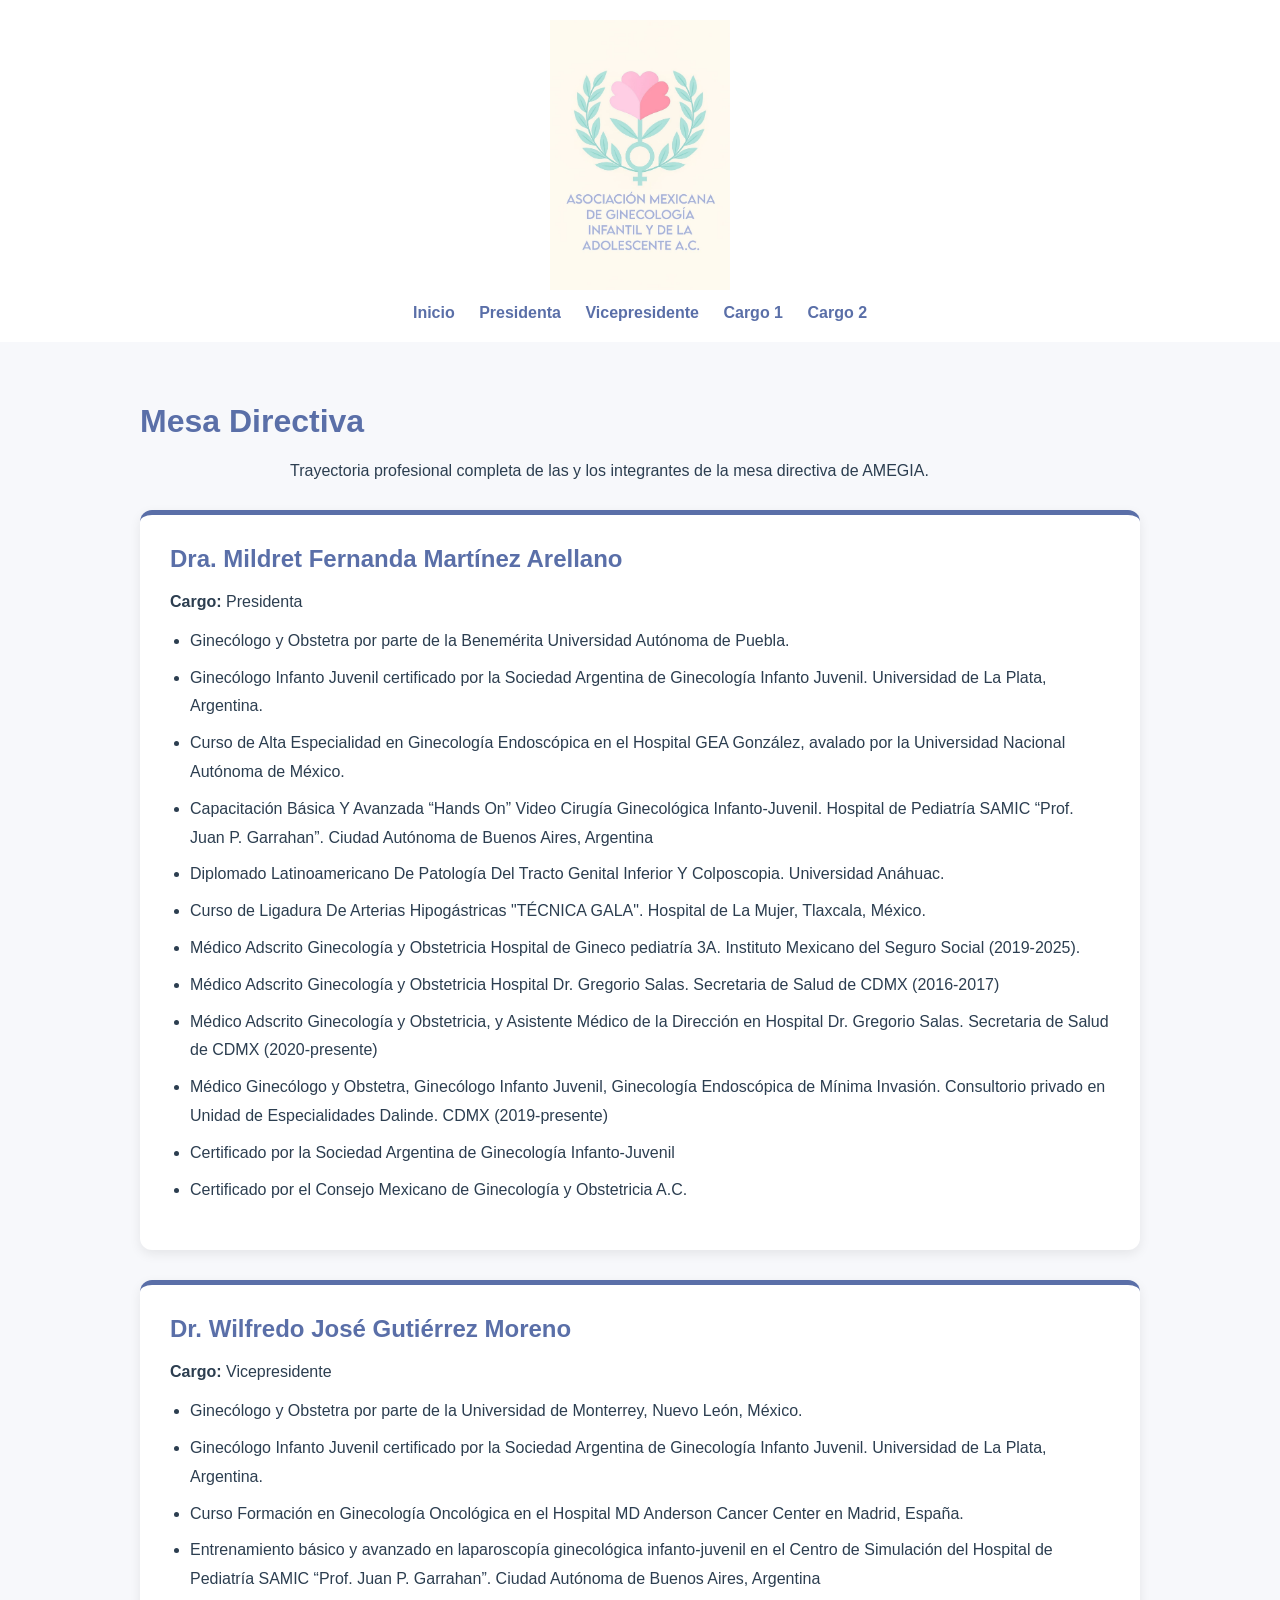
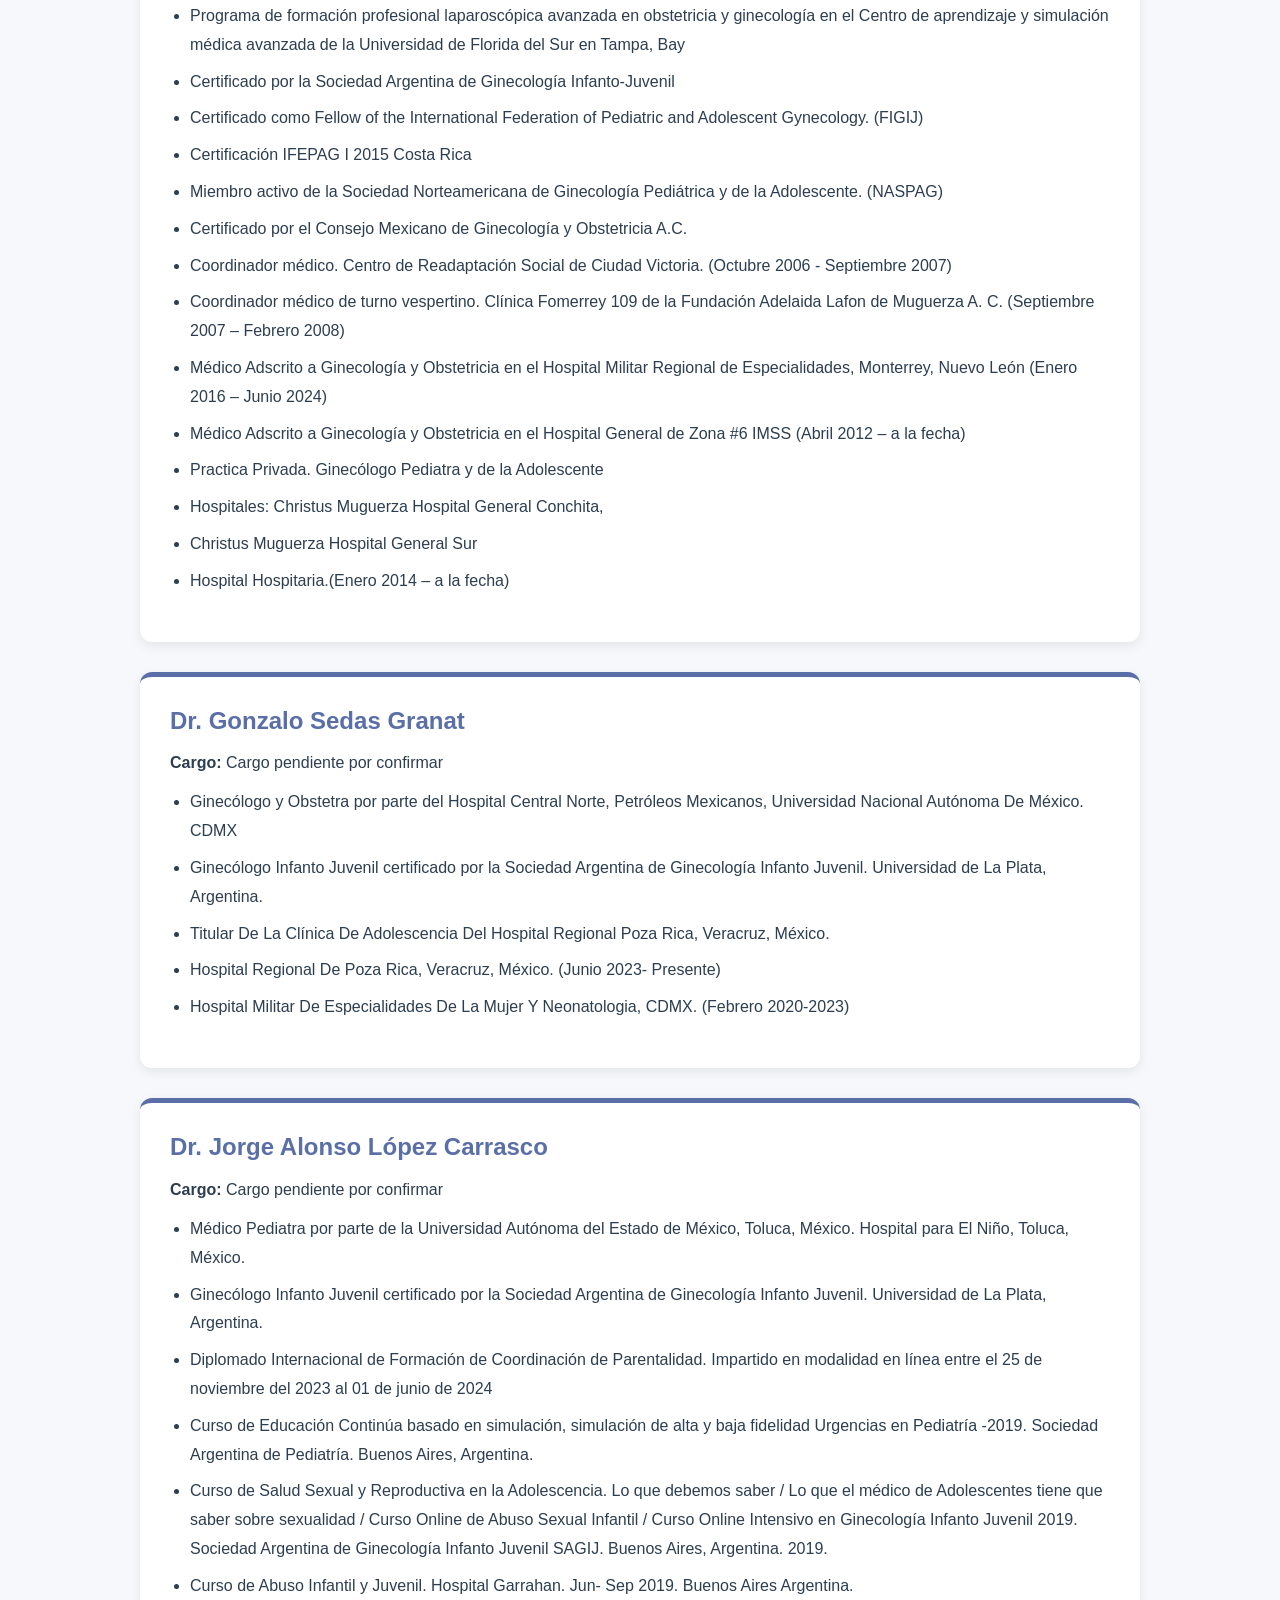
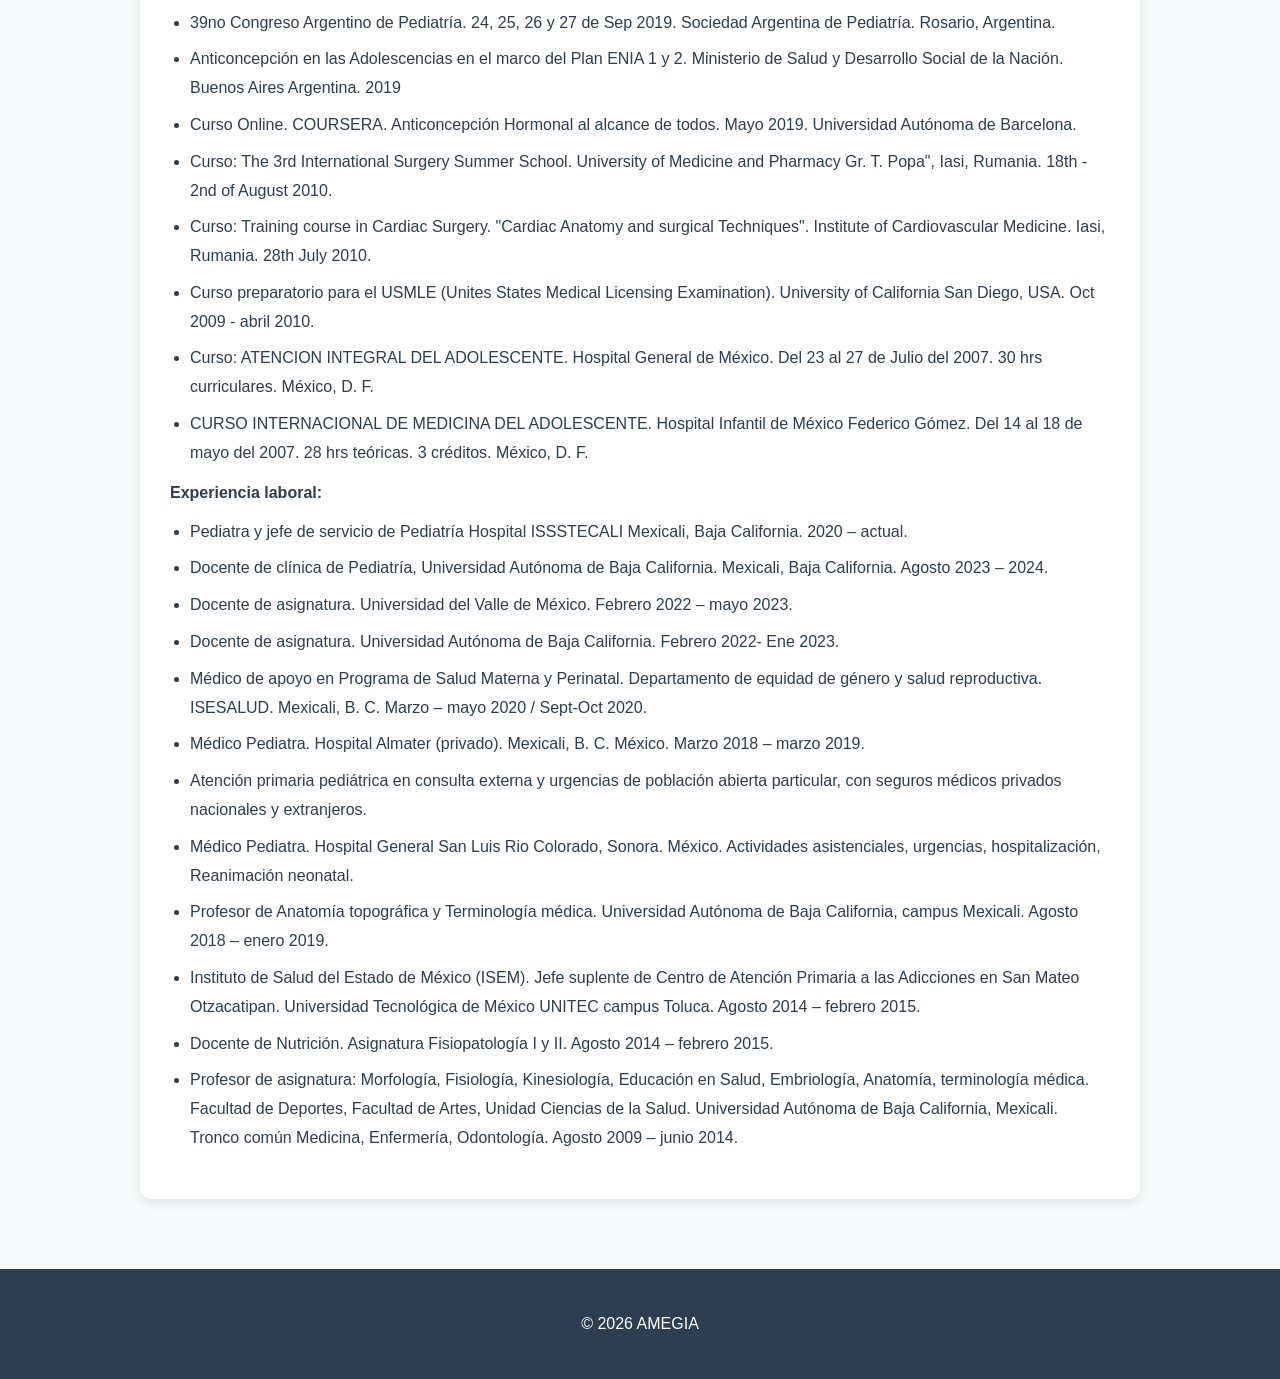
==== mesa-directiva.html @ d3393d9d "CV y mesa directiva, baner carrusel" ====
﻿<!DOCTYPE html>
<html lang="es">
<head>
    <meta charset="UTF-8">
    <meta name="viewport" content="width=device-width, initial-scale=1.0">
    <title>Mesa Directiva | AMEGIA</title>
    <meta name="description" content="Trayectoria completa de la mesa directiva de AMEGIA">
    <link rel="stylesheet" href="css/style.css">
</head>
<body>

<header class="header">
    <img src="img/logo.png" alt="Logo AMEGIA" class="logo">

    <nav>
        <a href="index.html">Inicio</a>
        <a href="#presidenta">Presidenta</a>
        <a href="#vicepresidente">Vicepresidente</a>
        <a href="#cargo1">Cargo 1</a>
        <a href="#cargo2">Cargo 2</a>
    </nav>
</header>

<main class="trayectoria-completa">

    <h1>Mesa Directiva</h1>
    <p class="mesa-intro">
        Trayectoria profesional completa de las y los integrantes de la mesa directiva de AMEGIA.
    </p>

    <section id="presidenta" class="perfil-completo">
        <h2>Dra. Mildret Fernanda Martínez Arellano</h2>
        <p><strong>Cargo:</strong> Presidenta</p>
        <ul class="trayectoria-lista">
            <li>Ginecólogo y Obstetra por parte de la Benemérita Universidad Autónoma de Puebla.</li>
            <li>Ginecólogo Infanto Juvenil certificado por la Sociedad Argentina de Ginecología Infanto Juvenil. Universidad de La Plata, Argentina.</li>
            <li>Curso de Alta Especialidad en Ginecología Endoscópica en el Hospital GEA González, avalado por la Universidad Nacional Autónoma de México.</li>
            <li>Capacitación Básica Y Avanzada “Hands On” Video Cirugía Ginecológica Infanto-Juvenil. Hospital de Pediatría SAMIC “Prof. Juan P. Garrahan”. Ciudad Autónoma de Buenos Aires, Argentina</li>
            <li>Diplomado Latinoamericano De Patología Del Tracto Genital Inferior Y Colposcopia. Universidad Anáhuac.</li>
            <li>Curso de Ligadura De Arterias Hipogástricas "TÉCNICA GALA". Hospital de La Mujer, Tlaxcala, México.</li>
            <li>Médico Adscrito Ginecología y Obstetricia Hospital de Gineco pediatría 3A. Instituto Mexicano del Seguro Social (2019-2025).</li>
            <li>Médico Adscrito Ginecología y Obstetricia Hospital Dr. Gregorio Salas. Secretaria de Salud de CDMX (2016-2017)</li>
            <li>Médico Adscrito Ginecología y Obstetricia, y Asistente Médico de la Dirección en Hospital Dr. Gregorio Salas. Secretaria de Salud de CDMX (2020-presente)</li>
            <li>Médico Ginecólogo y Obstetra, Ginecólogo Infanto Juvenil, Ginecología Endoscópica de Mínima Invasión. Consultorio privado en Unidad de Especialidades Dalinde. CDMX (2019-presente)</li>
            <li>Certificado por la Sociedad Argentina de Ginecología Infanto-Juvenil</li>
            <li>Certificado por el Consejo Mexicano de Ginecología y Obstetricia A.C.</li>
        </ul>
    </section>

    <section id="vicepresidente" class="perfil-completo">
        <h2>Dr. Wilfredo José Gutiérrez Moreno</h2>
        <p><strong>Cargo:</strong> Vicepresidente</p>
        <ul class="trayectoria-lista">
            <li>Ginecólogo y Obstetra por parte de la Universidad de Monterrey, Nuevo León, México. </li>
            <li>Ginecólogo Infanto Juvenil certificado por la Sociedad Argentina de Ginecología Infanto Juvenil. Universidad de La Plata, Argentina.</li>
            <li>Curso Formación en Ginecología Oncológica en el Hospital MD Anderson Cancer Center en Madrid, España.</li>
            <li>Entrenamiento básico y avanzado en laparoscopía ginecológica infanto-juvenil en el Centro de Simulación del Hospital de Pediatría SAMIC “Prof. Juan P. Garrahan”.  Ciudad Autónoma de Buenos Aires, Argentina</li>
            <li>Programa de formación profesional laparoscópica avanzada en obstetricia y ginecología en el Centro de aprendizaje y simulación médica avanzada de la Universidad de Florida del Sur en Tampa, Bay</li>
            <li>Certificado por la Sociedad Argentina de Ginecología Infanto-Juvenil</li>
            <li>Certificado como Fellow of the International Federation of Pediatric and Adolescent Gynecology. (FIGIJ)</li>
            <li>Certificación IFEPAG I 2015 Costa Rica</li>
            <li>Miembro activo de la Sociedad Norteamericana de Ginecología Pediátrica y de la Adolescente. (NASPAG)</li>
            <li>Certificado por el Consejo Mexicano de Ginecología y Obstetricia A.C.</li>
            <li>Coordinador médico.  Centro de Readaptación Social de Ciudad Victoria. (Octubre 2006 - Septiembre 2007)</li>
            <li>Coordinador médico de turno vespertino. Clínica Fomerrey 109 de la Fundación Adelaida Lafon de Muguerza A. C. (Septiembre 2007 – Febrero 2008)</li>
            <li>Médico Adscrito a Ginecología y Obstetricia en el Hospital Militar Regional de Especialidades, Monterrey, Nuevo León (Enero 2016 – Junio 2024)</li>
            <li>Médico Adscrito a Ginecología y Obstetricia en el Hospital General de Zona #6 IMSS (Abril 2012 – a la fecha)</li>
            <li>Practica Privada. Ginecólogo Pediatra y de la Adolescente</li>
            <li>Hospitales: Christus Muguerza Hospital General Conchita,</li>
            <li>Christus Muguerza Hospital General Sur</li>
            <li>Hospital Hospitaria.(Enero 2014 – a la fecha)</li>
        </ul>
    </section>

    <section id="cargo1" class="perfil-completo">
        <h2>Dr. Gonzalo Sedas Granat</h2>
        <p><strong>Cargo:</strong> Cargo pendiente por confirmar</p>
        <ul class="trayectoria-lista">
            <li>Ginecólogo y Obstetra por parte del Hospital Central Norte, Petróleos Mexicanos, Universidad Nacional Autónoma De México. CDMX</li>
            <li>Ginecólogo Infanto Juvenil certificado por la Sociedad Argentina de Ginecología Infanto Juvenil. Universidad de La Plata, Argentina.</li>
            <li>Titular De La Clínica De Adolescencia Del Hospital Regional Poza Rica, Veracruz, México.</li>
            <li>Hospital Regional De Poza Rica, Veracruz, México. (Junio 2023- Presente)</li>
            <li>Hospital Militar De Especialidades De La Mujer Y Neonatologia, CDMX. (Febrero 2020-2023)</li>
        </ul>
    </section>

    <section id="cargo2" class="perfil-completo">
        <h2>Dr. Jorge Alonso López Carrasco</h2>
        <p><strong>Cargo:</strong> Cargo pendiente por confirmar</p>
        <ul class="trayectoria-lista">
            <li>Médico Pediatra por parte de la Universidad Autónoma del Estado de México, Toluca, México. Hospital para El Niño, Toluca, México.</li>
            <li>Ginecólogo Infanto Juvenil certificado por la Sociedad Argentina de Ginecología Infanto Juvenil. Universidad de La Plata, Argentina.</li>
            <li>Diplomado Internacional de Formación de Coordinación de Parentalidad. Impartido en modalidad en línea entre el 25 de noviembre del 2023 al 01 de junio de 2024</li>
            <li>Curso de Educación Continúa basado en simulación, simulación de alta y baja fidelidad Urgencias en Pediatría -2019. Sociedad Argentina de Pediatría. Buenos Aires, Argentina.</li>
            <li>Curso de Salud Sexual y Reproductiva en la Adolescencia. Lo que debemos saber / Lo que el médico de Adolescentes tiene que saber sobre sexualidad / Curso Online de Abuso Sexual Infantil / Curso Online Intensivo en Ginecología Infanto Juvenil 2019. Sociedad Argentina de Ginecología Infanto Juvenil SAGIJ. Buenos Aires, Argentina. 2019.</li>
            <li>Curso de Abuso Infantil y Juvenil. Hospital Garrahan. Jun- Sep 2019. Buenos Aires Argentina.</li>
            <li>39no Congreso Argentino de Pediatría. 24, 25, 26 y 27 de Sep 2019. Sociedad Argentina de Pediatría. Rosario, Argentina.</li>
            <li>Anticoncepción en las Adolescencias en el marco del Plan ENIA 1 y 2. Ministerio de Salud y Desarrollo Social de la Nación. Buenos Aires Argentina. 2019</li>
            <li>Curso Online. COURSERA. Anticoncepción Hormonal al alcance de todos. Mayo 2019. Universidad Autónoma de Barcelona.</li>
            <li>Curso: The 3rd International Surgery Summer School. University of Medicine and Pharmacy Gr. T. Popa", Iasi, Rumania. 18th - 2nd of August 2010.</li>
            <li>Curso: Training course in Cardiac Surgery. "Cardiac Anatomy and surgical Techniques". Institute of Cardiovascular Medicine. Iasi, Rumania. 28th July 2010.</li>
            <li>Curso preparatorio para el USMLE (Unites States Medical Licensing Examination). University of California San Diego, USA. Oct 2009 - abril 2010.</li>
            <li>Curso: ATENCION INTEGRAL DEL ADOLESCENTE. Hospital General de México. Del 23 al 27 de Julio del 2007. 30 hrs curriculares. México, D. F.</li>
            <li>CURSO INTERNACIONAL DE MEDICINA DEL ADOLESCENTE. Hospital Infantil de México Federico Gómez. Del 14 al 18 de mayo del 2007. 28 hrs teóricas. 3 créditos. México, D. F.</li>
        </ul>
        <p><strong>Experiencia laboral:</strong></p>
        <ul class="experiencia_laboral-lista">
            <li>Pediatra y jefe de servicio de Pediatría Hospital ISSSTECALI Mexicali, Baja California. 2020 – actual.</li>
            <li>Docente de clínica de Pediatría, Universidad Autónoma de Baja California. Mexicali, Baja California. Agosto 2023 – 2024.</li>
            <li>Docente de asignatura. Universidad del Valle de México. Febrero 2022 – mayo 2023.</li>
            <li>Docente de asignatura. Universidad Autónoma de Baja California. Febrero 2022- Ene 2023.</li>
            <li>Médico de apoyo en Programa de Salud Materna y Perinatal. Departamento de equidad de género y salud reproductiva. ISESALUD. Mexicali, B. C. Marzo – mayo 2020 / Sept-Oct 2020.</li>
            <li>Médico Pediatra. Hospital Almater (privado). Mexicali, B. C. México. Marzo 2018 – marzo 2019.</li>
            <li>Atención primaria pediátrica en consulta externa y urgencias de población abierta particular, con seguros médicos privados nacionales y extranjeros.</li>
            <li>Médico Pediatra. Hospital General San Luis Rio Colorado, Sonora. México. Actividades asistenciales, urgencias, hospitalización, Reanimación neonatal. </li>
            <li>Profesor de Anatomía topográfica y Terminología médica. Universidad Autónoma de Baja California, campus Mexicali. Agosto 2018 – enero 2019.</li>
            <li>Instituto de Salud del Estado de México (ISEM). Jefe suplente de Centro de Atención Primaria a las Adicciones en San Mateo Otzacatipan. Universidad Tecnológica de México UNITEC campus Toluca. Agosto 2014 – febrero 2015.</li>
            <li>Docente de Nutrición. Asignatura Fisiopatología I y II. Agosto 2014 – febrero 2015.</li>
            <li>Profesor de asignatura: Morfología, Fisiología, Kinesiología, Educación en Salud, Embriología, Anatomía, terminología médica. Facultad de Deportes, Facultad de Artes, Unidad Ciencias de la Salud. Universidad Autónoma de Baja California, Mexicali. Tronco común Medicina, Enfermería, Odontología. Agosto 2009 – junio 2014.</li>
        </ul>
    </section>

</main>

<footer class="footer">
    <p>© 2026 AMEGIA</p>
</footer>

</body>
</html>
---- css/style.css ----
﻿:root {
    --azul-principal: #5A6FA8;
    --azul-oscuro: #2C3E50;
    --rosa: #E89AB0;
    --rosa-claro: #F5C6D6;
    --verde-claro: #CFE8E5;
    --fondo: #F7F8FB;
    --blanco: #FFFFFF;
}

body {
    margin: 0;
    font-family: Arial, sans-serif;
    background: var(--fondo);
    color: var(--azul-oscuro);
}

/* HEADER */
.header {
    text-align: center;
    padding: 20px;
    background: var(--blanco);
}

.logo {
    max-width: 180px;
}

nav {
    margin-top: 10px;
}

nav a {
    margin: 0 10px;
    text-decoration: none;
    color: var(--azul-principal);
    font-weight: bold;
}

/* HERO */
.hero {
    display: flex;
    justify-content: center;
    gap: 20px;
    padding: 40px;
    flex-wrap: wrap;
}

.card {
    background: var(--blanco);
    border-top: 5px solid var(--azul-principal);
    padding: 30px;
    max-width: 350px;
    border-radius: 12px;
    box-shadow: 0 4px 12px rgba(0,0,0,0.08);
    text-align: center;
}

h1, h2 {
    color: var(--azul-principal);
}

/* BOTONES */
.btn {
    display: inline-block;
    margin-top: 15px;
    padding: 10px 20px;
    background: var(--rosa);
    color: white;
    text-decoration: none;
    border-radius: 20px;
    transition: 0.3s;
}

.btn:hover {
    background: var(--rosa-claro);
}

/* SECCIONES */
.institucional,
.afiliaciones {
    padding: 40px 20px;
    text-align: center;
}

/* MIEMBRO */
.miembro {
    background: linear-gradient(135deg, var(--rosa-claro), var(--verde-claro));
    padding: 50px 20px;
    text-align: center;
}

.intro {
    max-width: 600px;
    margin: 0 auto 20px;
}

.beneficios {
    list-style: none;
    padding: 0;
}

.beneficios li {
    margin: 10px 0;
}

.cta {
    font-weight: bold;
    margin-top: 20px;
    font-size: 18px;
}

.contacto p {
    margin: 5px 0;
    font-size: 14px;
}

/* FOOTER */
.footer {
    background: var(--azul-oscuro);
    color: white;
    padding: 30px;
    text-align: center;
}

.legal {
    font-size: 12px;
    margin-top: 10px;
}

/* RESPONSIVE */
@media (max-width: 768px) {
    .hero {
        flex-direction: column;
        align-items: center;
    }
}
/* ARTÍCULO */
.articulo {
    padding: 40px 20px;
    text-align: center;
}

.articulo-card {
    background: var(--blanco);
    max-width: 600px;
    margin: auto;
    padding: 25px;
    border-radius: 12px;
    box-shadow: 0 4px 12px rgba(0,0,0,0.08);
}

/* VIDEO */
.video {
    padding: 40px 20px;
    text-align: center;
}

.video-container {
    max-width: 800px;
    margin: auto;
}

.video-container iframe {
    width: 100%;
    height: 450px;
    border-radius: 10px;
}

/* MEMBRESÍAS */
.membresias {
    padding: 60px 20px;
    text-align: center;
    background: var(--fondo);
}

.intro-membresias {
    max-width: 700px;
    margin: 0 auto 30px;
}

.membresia-grid {
    display: flex;
    gap: 20px;
    justify-content: center;
    flex-wrap: wrap;
}

.membresia-card {
    background: var(--blanco);
    max-width: 320px;
    padding: 25px;
    border-radius: 12px;
    box-shadow: 0 4px 12px rgba(0,0,0,0.08);
    text-align: left;
}

.membresia-card h3 {
    color: var(--azul-principal);
    text-align: center;
}

.membresia-card ul {
    padding-left: 20px;
}

.membresia-card li {
    margin-bottom: 10px;
    line-height: 1.5;
}
/* MESA DIRECTIVA */
.mesa-directiva {
    padding: 60px 20px;
    background: var(--blanco);
    text-align: center;
}

.mesa-intro {
    max-width: 700px;
    margin: 0 auto 30px;
}

.mesa-grid {
    display: flex;
    flex-wrap: wrap;
    justify-content: center;
    gap: 20px;
}

.perfil-card {
    background: var(--fondo);
    max-width: 350px;
    padding: 25px;
    border-radius: 12px;
    box-shadow: 0 4px 12px rgba(0,0,0,0.08);
    text-align: left;
    border-top: 5px solid var(--azul-principal);
}

.perfil-card h3 {
    margin-top: 0;
    color: var(--azul-principal);
}

.cargo {
    font-weight: bold;
    color: var(--rosa);
    margin-bottom: 15px;
}

.trayectoria-completa {
    max-width: 1000px;
    margin: auto;
    padding: 40px 20px;
}

.perfil-completo {
    background: var(--blanco);
    padding: 30px;
    margin-bottom: 30px;
    border-radius: 12px;
    box-shadow: 0 4px 12px rgba(0,0,0,0.08);
}

.perfil-completo h2 {
    color: var(--azul-principal);
}
.trayectoria-completa {
    max-width: 1000px;
    margin: auto;
    padding: 40px 20px;
}

.perfil-completo {
    background: var(--blanco);
    padding: 30px;
    margin-bottom: 30px;
    border-radius: 12px;
    box-shadow: 0 4px 12px rgba(0,0,0,0.08);
    border-top: 5px solid var(--azul-principal);
}

.perfil-completo h2 {
    color: var(--azul-principal);
    margin-top: 0;
}

.trayectoria-lista {
    line-height: 1.8;
    padding-left: 20px;
}

.trayectoria-lista li {
    margin-bottom: 8px;
}

.experiencia_laboral-lista {
    line-height: 1.8;
    padding-left: 20px;
}

.experiencia_laboral-lista li {
    margin-bottom: 8px;
}

.banner-slider {
    width: 100%;
    overflow: hidden;
    position: relative;
}

.slides {
    position: relative;
    width: 100%;
    height: 450px;
}

.slide {
    width: 100%;
    height: 450px;
    object-fit: cover;
    display: none;
}

.slide.active {
    display: block;
}
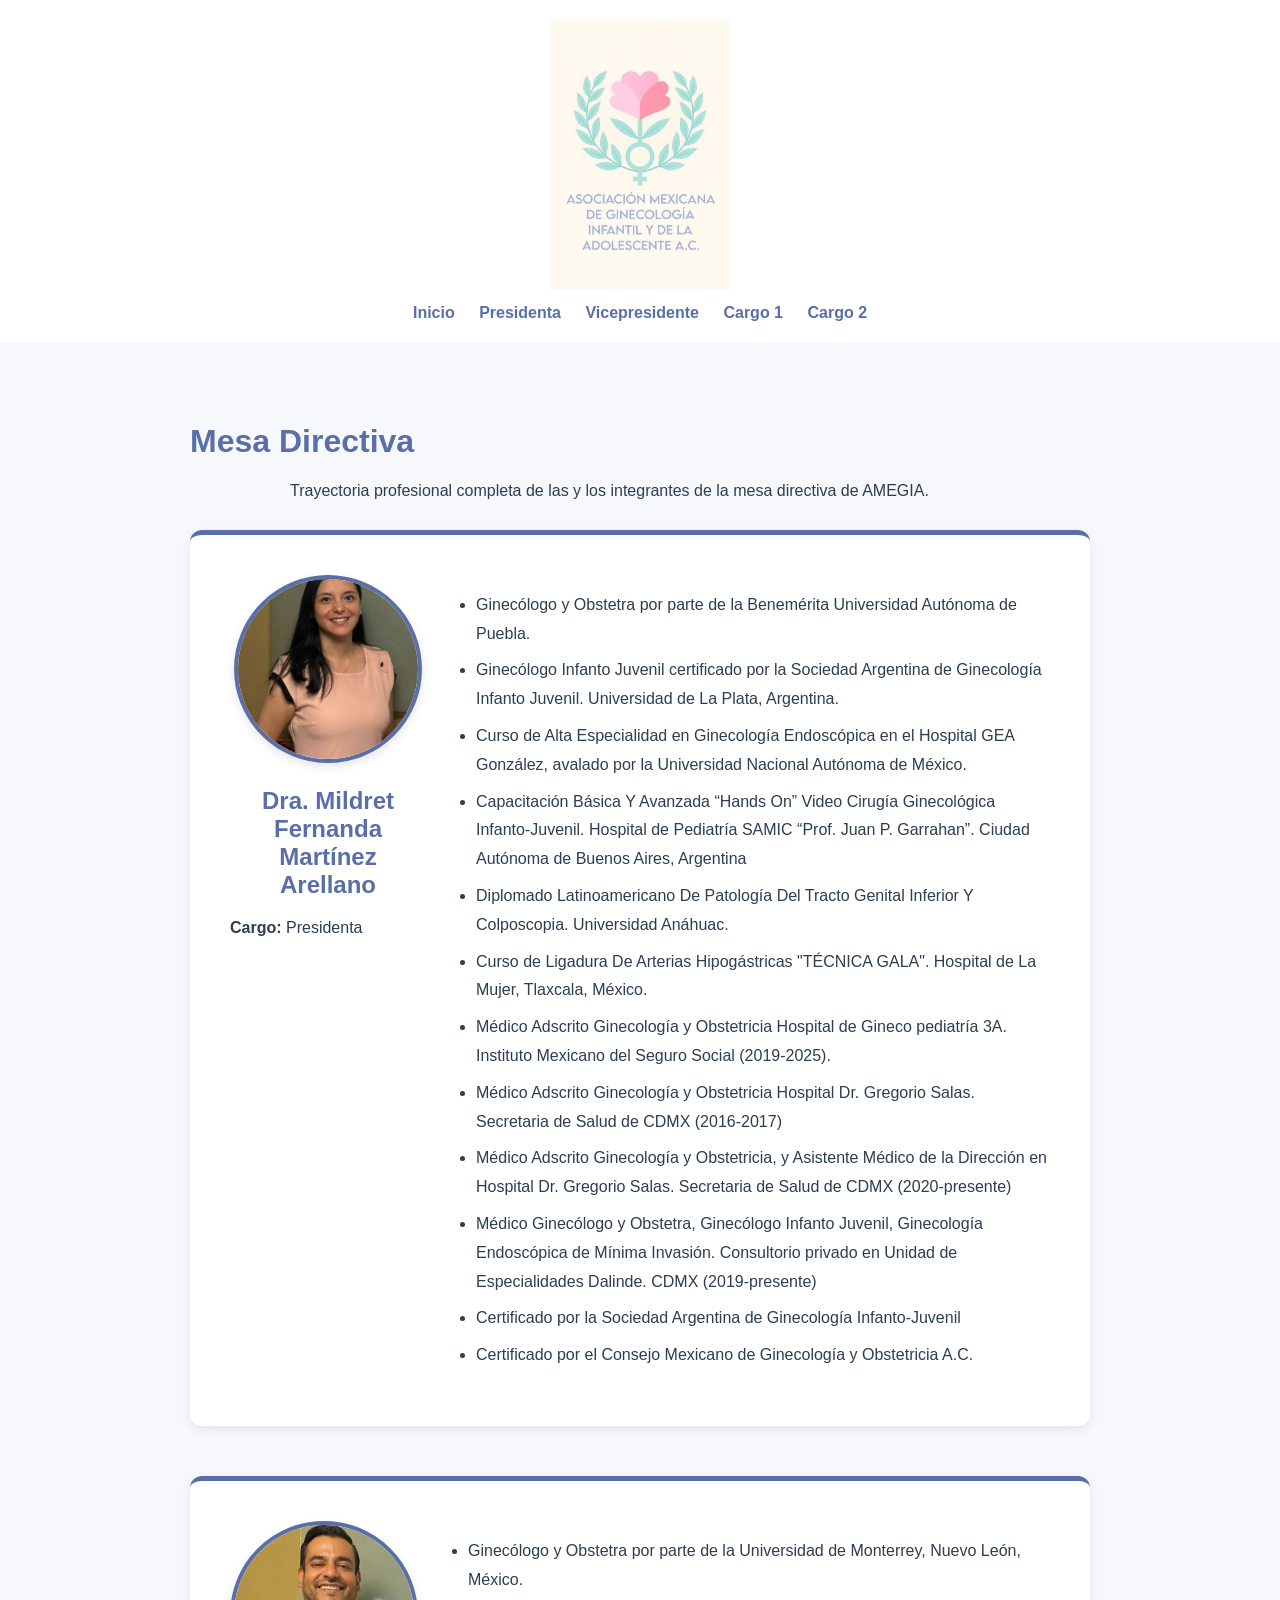
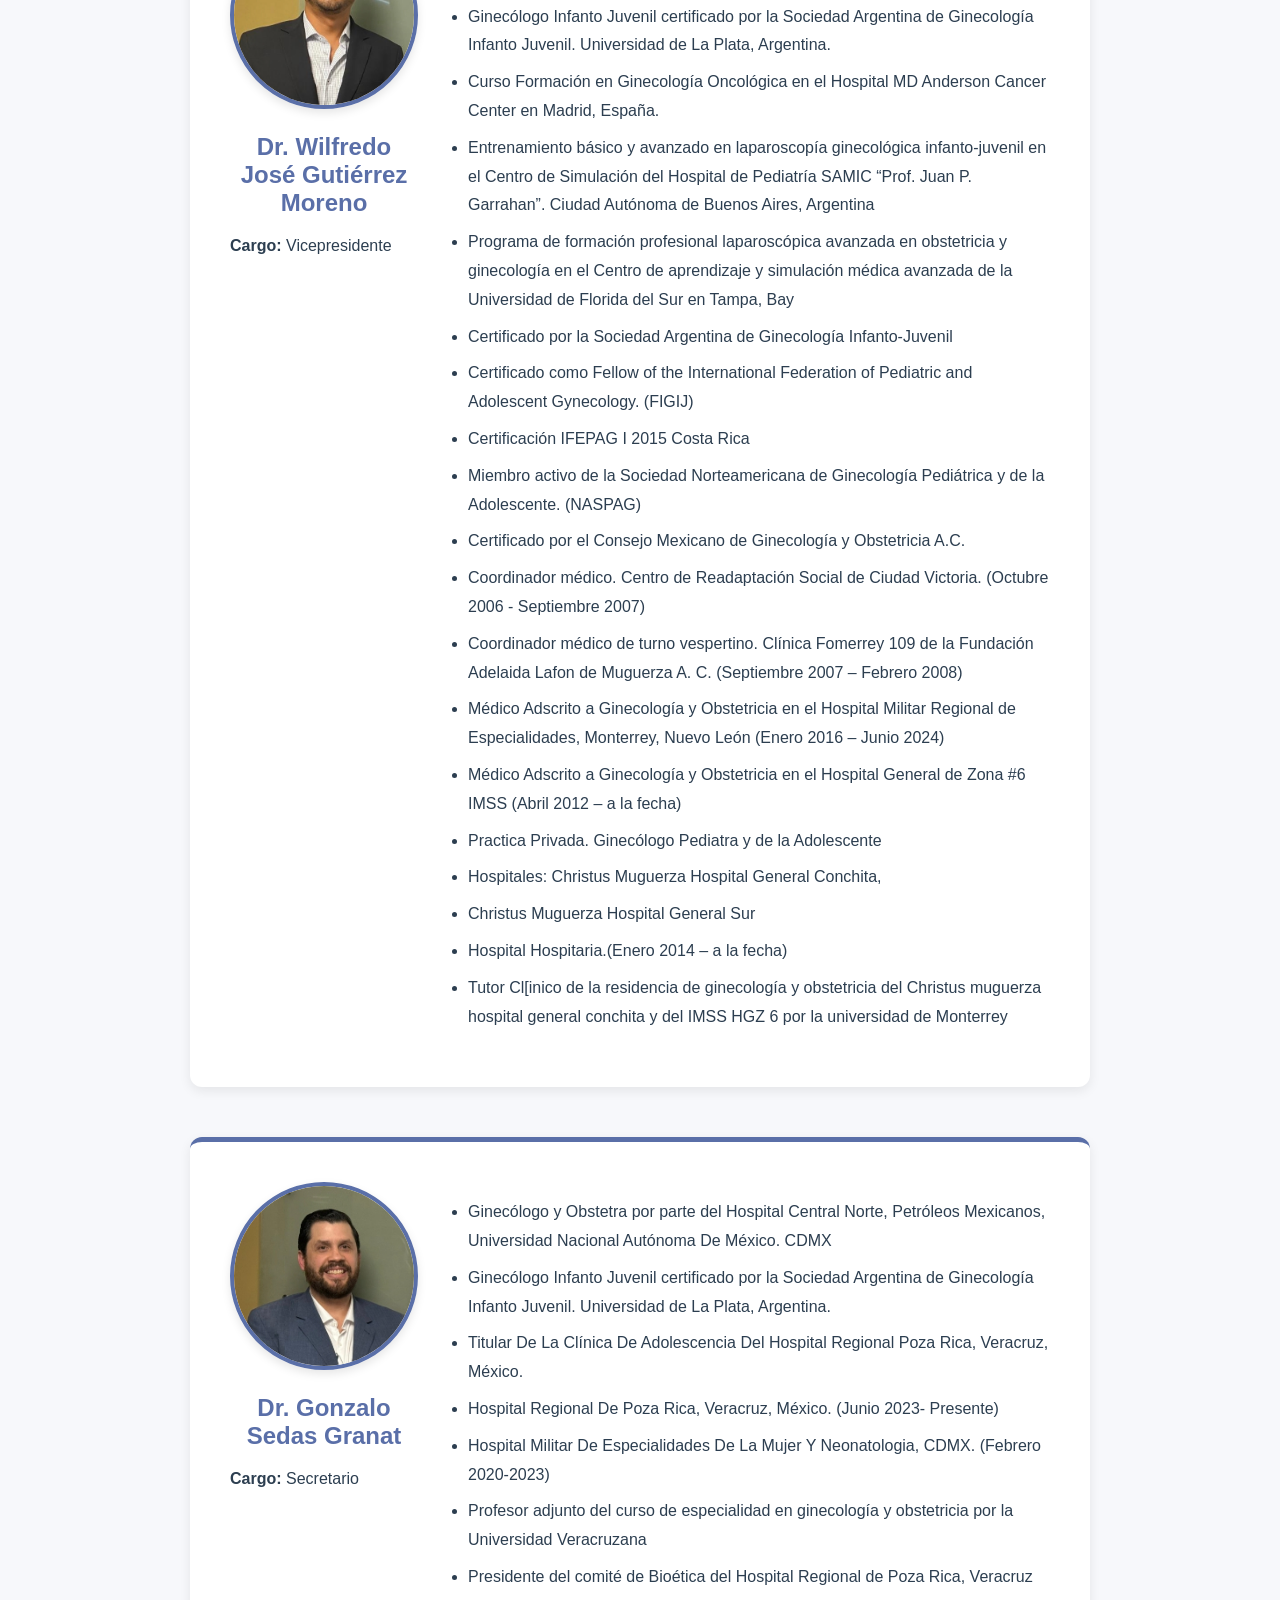
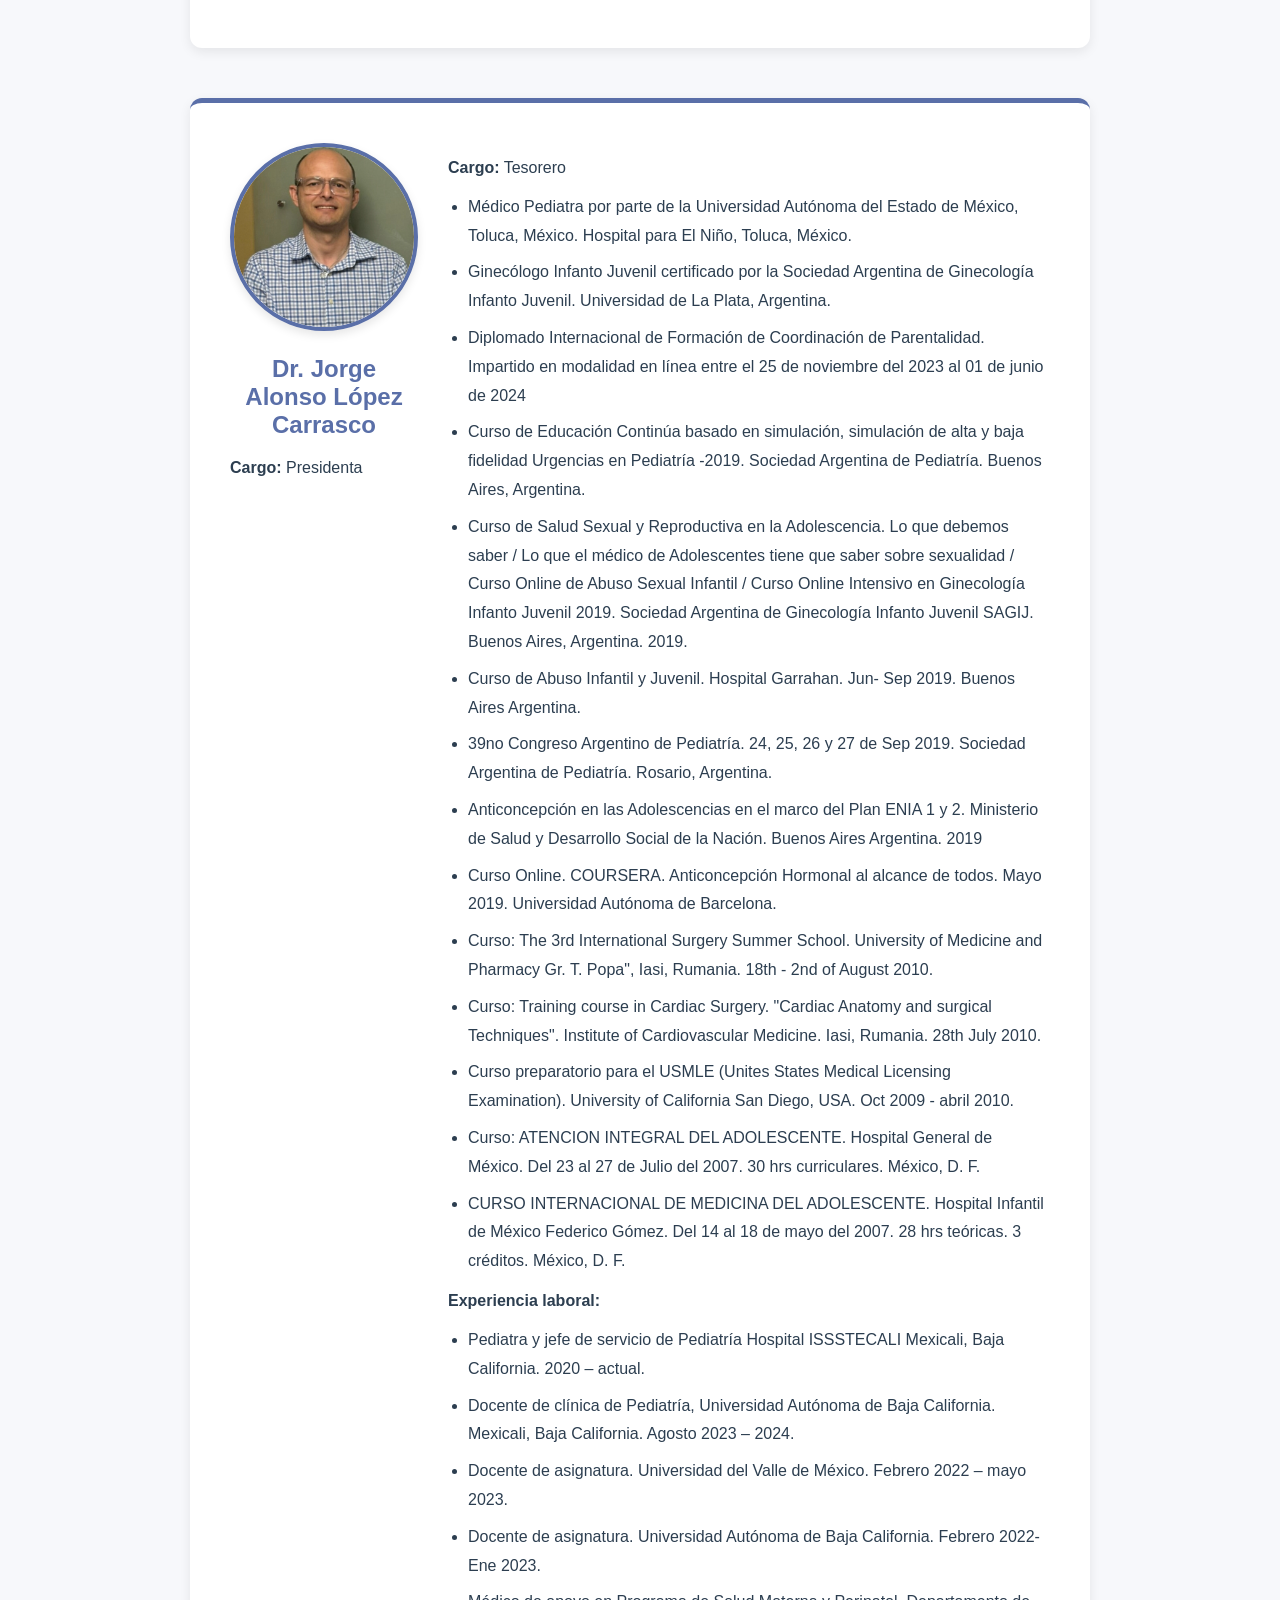
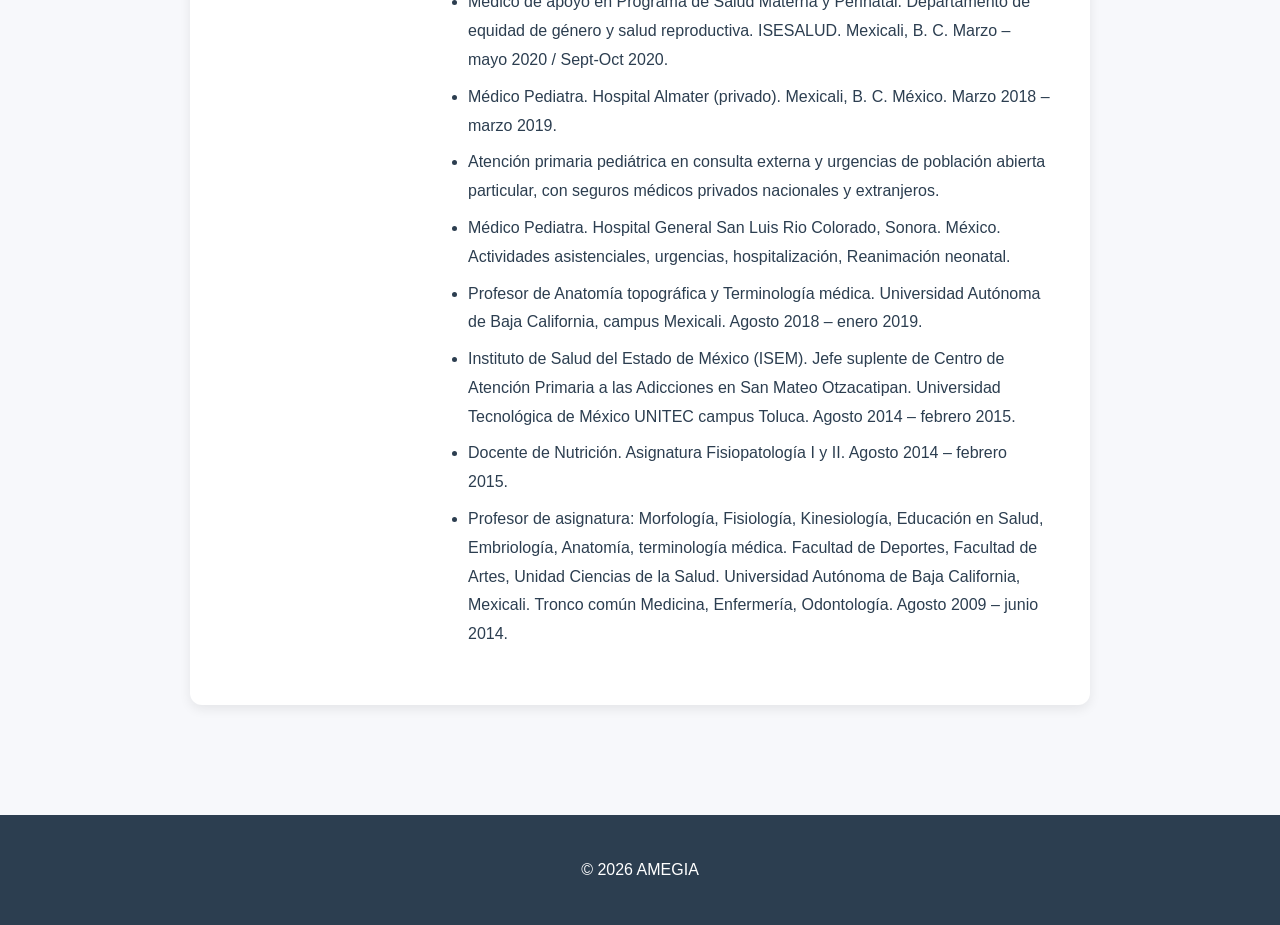
==== commit 176ebb89: "carrusel, fotos de perfil y cv actualizados" ====
--- a/mesa-directiva.html
+++ b/mesa-directiva.html
@@ -29,8 +29,17 @@
     </p>
 
     <section id="presidenta" class="perfil-completo">
+        <div class="perfil-header">
+    <div class="foto-perfil-container">
+        <img src="img/dra-mildret.jpg" alt="Dra. Mildret Fernanda Martínez Arellano" class="foto-perfil">
+    </div>
+    <div class="perfil-datos-principales">
         <h2>Dra. Mildret Fernanda Martínez Arellano</h2>
-        <p><strong>Cargo:</strong> Presidenta</p>
+        <p class="cargo-texto"><strong>Cargo:</strong> Presidenta</p>
+        </div>
+    </div>
+
+    <div class="cv-detalle"> 
         <ul class="trayectoria-lista">
             <li>Ginecólogo y Obstetra por parte de la Benemérita Universidad Autónoma de Puebla.</li>
             <li>Ginecólogo Infanto Juvenil certificado por la Sociedad Argentina de Ginecología Infanto Juvenil. Universidad de La Plata, Argentina.</li>
@@ -45,11 +54,20 @@
             <li>Certificado por la Sociedad Argentina de Ginecología Infanto-Juvenil</li>
             <li>Certificado por el Consejo Mexicano de Ginecología y Obstetricia A.C.</li>
         </ul>
+    </div>
     </section>
 
     <section id="vicepresidente" class="perfil-completo">
+        <div class="perfil-header">
+    <div class="foto-perfil-container">
+        <img src="img/dr-wilfredo.jpg" alt="Dr. Wilfredo José Gutiérrez Moreno" class="foto-perfil">
+    </div>
+    <div class="perfil-datos-principales">
         <h2>Dr. Wilfredo José Gutiérrez Moreno</h2>
-        <p><strong>Cargo:</strong> Vicepresidente</p>
+        <p class="cargo-texto"><strong>Cargo:</strong> Vicepresidente</p>
+    </div>
+    </div>
+    <div class="cv-detalle"> 
         <ul class="trayectoria-lista">
             <li>Ginecólogo y Obstetra por parte de la Universidad de Monterrey, Nuevo León, México. </li>
             <li>Ginecólogo Infanto Juvenil certificado por la Sociedad Argentina de Ginecología Infanto Juvenil. Universidad de La Plata, Argentina.</li>
@@ -69,24 +87,45 @@
             <li>Hospitales: Christus Muguerza Hospital General Conchita,</li>
             <li>Christus Muguerza Hospital General Sur</li>
             <li>Hospital Hospitaria.(Enero 2014 – a la fecha)</li>
+            <li>Tutor Cl[inico de la residencia de ginecología y obstetricia del Christus muguerza hospital general conchita y del IMSS HGZ 6 por la universidad de Monterrey</li>
         </ul>
+    </div>
     </section>
 
-    <section id="cargo1" class="perfil-completo">
+    <section id="secretario" class="perfil-completo">
+        <div class="perfil-header">
+        <div class="foto-perfil-container">
+        <img src="img/dr-gonzalo.jpg" alt="Dr. Gonzalo Sedas Granat" class="foto-perfil">
+    </div>
+        <div class="perfil-datos-principales">
         <h2>Dr. Gonzalo Sedas Granat</h2>
-        <p><strong>Cargo:</strong> Cargo pendiente por confirmar</p>
+        <p class="cargo-texto"><strong>Cargo:</strong> Secretario</p>
+        </div>
+    </div>
+        <div class="cv-detalle">
         <ul class="trayectoria-lista">
             <li>Ginecólogo y Obstetra por parte del Hospital Central Norte, Petróleos Mexicanos, Universidad Nacional Autónoma De México. CDMX</li>
             <li>Ginecólogo Infanto Juvenil certificado por la Sociedad Argentina de Ginecología Infanto Juvenil. Universidad de La Plata, Argentina.</li>
             <li>Titular De La Clínica De Adolescencia Del Hospital Regional Poza Rica, Veracruz, México.</li>
             <li>Hospital Regional De Poza Rica, Veracruz, México. (Junio 2023- Presente)</li>
             <li>Hospital Militar De Especialidades De La Mujer Y Neonatologia, CDMX. (Febrero 2020-2023)</li>
+            <li>Profesor adjunto del curso de especialidad en ginecología y obstetricia por la Universidad Veracruzana</li>
+            <li>Presidente del comité de Bioética del Hospital Regional de Poza Rica, Veracruz</li>
         </ul>
+    </div>
     </section>
 
-    <section id="cargo2" class="perfil-completo">
+    <section id="tesorero" class="perfil-completo">
+        <div class="perfil-header">
+        <div class="foto-perfil-container">
+        <img src="img/dr-jorge.jpg" alt="Dr. Jorge Alonso López Carrasco" class="foto-perfil">
+    </div>
         <h2>Dr. Jorge Alonso López Carrasco</h2>
-        <p><strong>Cargo:</strong> Cargo pendiente por confirmar</p>
+        <p class="cargo-texto"><strong>Cargo:</strong> Presidenta</p>
+        </div>
+    </div>
+        <div class="cv-detalle">
+        <p><strong>Cargo:</strong> Tesorero</p>
         <ul class="trayectoria-lista">
             <li>Médico Pediatra por parte de la Universidad Autónoma del Estado de México, Toluca, México. Hospital para El Niño, Toluca, México.</li>
             <li>Ginecólogo Infanto Juvenil certificado por la Sociedad Argentina de Ginecología Infanto Juvenil. Universidad de La Plata, Argentina.</li>
@@ -118,6 +157,7 @@
             <li>Docente de Nutrición. Asignatura Fisiopatología I y II. Agosto 2014 – febrero 2015.</li>
             <li>Profesor de asignatura: Morfología, Fisiología, Kinesiología, Educación en Salud, Embriología, Anatomía, terminología médica. Facultad de Deportes, Facultad de Artes, Unidad Ciencias de la Salud. Universidad Autónoma de Baja California, Mexicali. Tronco común Medicina, Enfermería, Odontología. Agosto 2009 – junio 2014.</li>
         </ul>
+    </div>
     </section>
 
 </main>
--- a/css/style.css
+++ b/css/style.css
@@ -307,21 +307,124 @@
     width: 100%;
     overflow: hidden;
     position: relative;
+    margin-bottom: 30px;
 }
 
 .slides {
     position: relative;
     width: 100%;
-    height: 450px;
+    max-width: 1200px;
+    height: 450px; /* Aumentamos el alto para que se vea mejor en PC */
+    margin: 0 auto;
+    border-radius: 12px;
+    overflow: hidden;
+    box-shadow: 0 4px 15px rgba(0,0,0,0.12);
+    background-color: var(--verde-claro);
+}
+
+.slide-link {
+    position: absolute;
+    inset: 0;
+    width: 100%;
+    height: 100%;
+    opacity: 0;
+    transition: opacity 0.8s ease-in-out;
+    pointer-events: none;
+}
+
+.slide-link.active {
+    opacity: 1;
+    pointer-events: auto;
 }
 
 .slide {
     width: 100%;
-    height: 450px;
-    object-fit: cover;
-    display: none;
-}
-
-.slide.active {
+    height: 100%;
+    object-fit: contain; /* CAMBIO: 'contain' asegura que la imagen se vea entera sin recortes */
     display: block;
+    cursor: pointer;
+}
+
+@media (max-width: 768px) {
+    .slides {
+        height: 200px; /* Un poco más alto que los 140px anteriores */
+    }
+}
+
+.slider-btn {
+    position: absolute;
+    top: 50%;
+    transform: translateY(-50%);
+    background: rgba(255,255,255,0.7);
+    border: none;
+    font-size: 24px;
+    padding: 10px 16px;
+    cursor: pointer;
+    border-radius: 50%;
+    z-index: 100; /* Aumentamos el z-index */
+    transition: background 0.3s;
+}
+
+.prev {
+    left: 10px;
+}
+
+.next {
+    right: 10px;
+}
+
+.slider-btn:hover {
+    background: white;
+}
+/* Contenedor para centrar la foto */
+.foto-perfil-container {
+    text-align: center;
+    margin-bottom: 20px;
+}
+
+/* Estilo de la imagen */
+.foto-perfil {
+    width: 180px;      /* Tamaño fijo */
+    height: 180px;     /* Debe ser igual al ancho */
+    border-radius: 50%; /* Esto la hace circular */
+    object-fit: cover; /* Evita que la foto se estire */
+    border: 4px solid var(--azul-principal); /* Borde con el color de tu marca */
+    box-shadow: 0 4px 10px rgba(0,0,0,0.1);
+    transition: transform 0.3s ease;
+}
+
+.foto-perfil:hover {
+    transform: scale(1.05); /* Efecto sutil al pasar el mouse */
+}
+
+/* Ajuste para que el texto se vea bien centrado en la cabecera del CV */
+.perfil-completo h2 {
+    text-align: center;
+}
+.perfil-completo .cargo {
+    text-align: center;
+    font-size: 1.2rem;
+    margin-bottom: 25px;
+}
+@media (min-width: 768px) {
+    .perfil-completo {
+        display: flex;
+        align-items: flex-start;
+        gap: 30px;
+        text-align: left; /* Alinea texto a la izquierda */
+    }
+
+    .foto-perfil-container {
+        flex-shrink: 0; /* Evita que la foto se haga pequeña */
+    }
+}
+.trayectoria-completa {
+    max-width: 900px;         /* Estrechamos un poco el contenedor principal */
+    margin: auto;
+    padding: 60px 20px;
+}
+
+.perfil-completo {
+    padding: 40px;            /* Más espacio interno en cada tarjeta de doctor */
+    margin-bottom: 50px;
 }
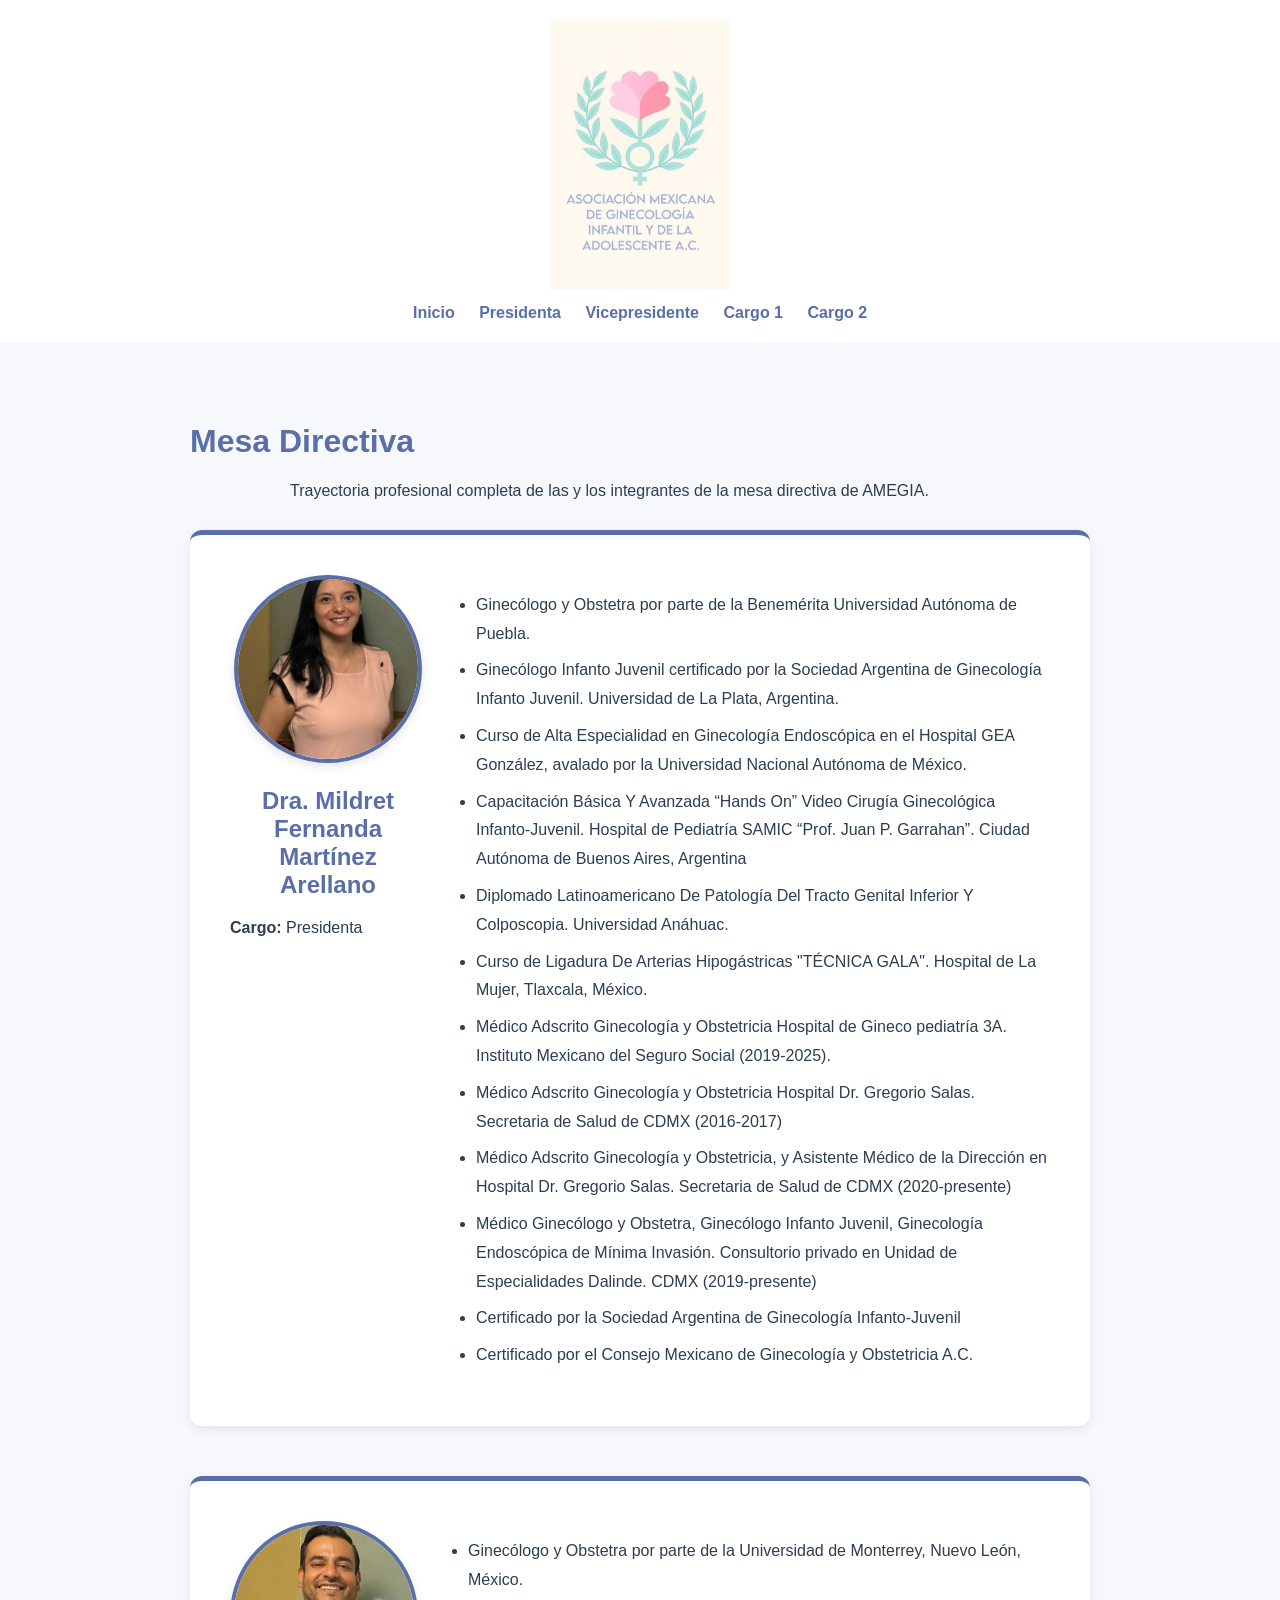
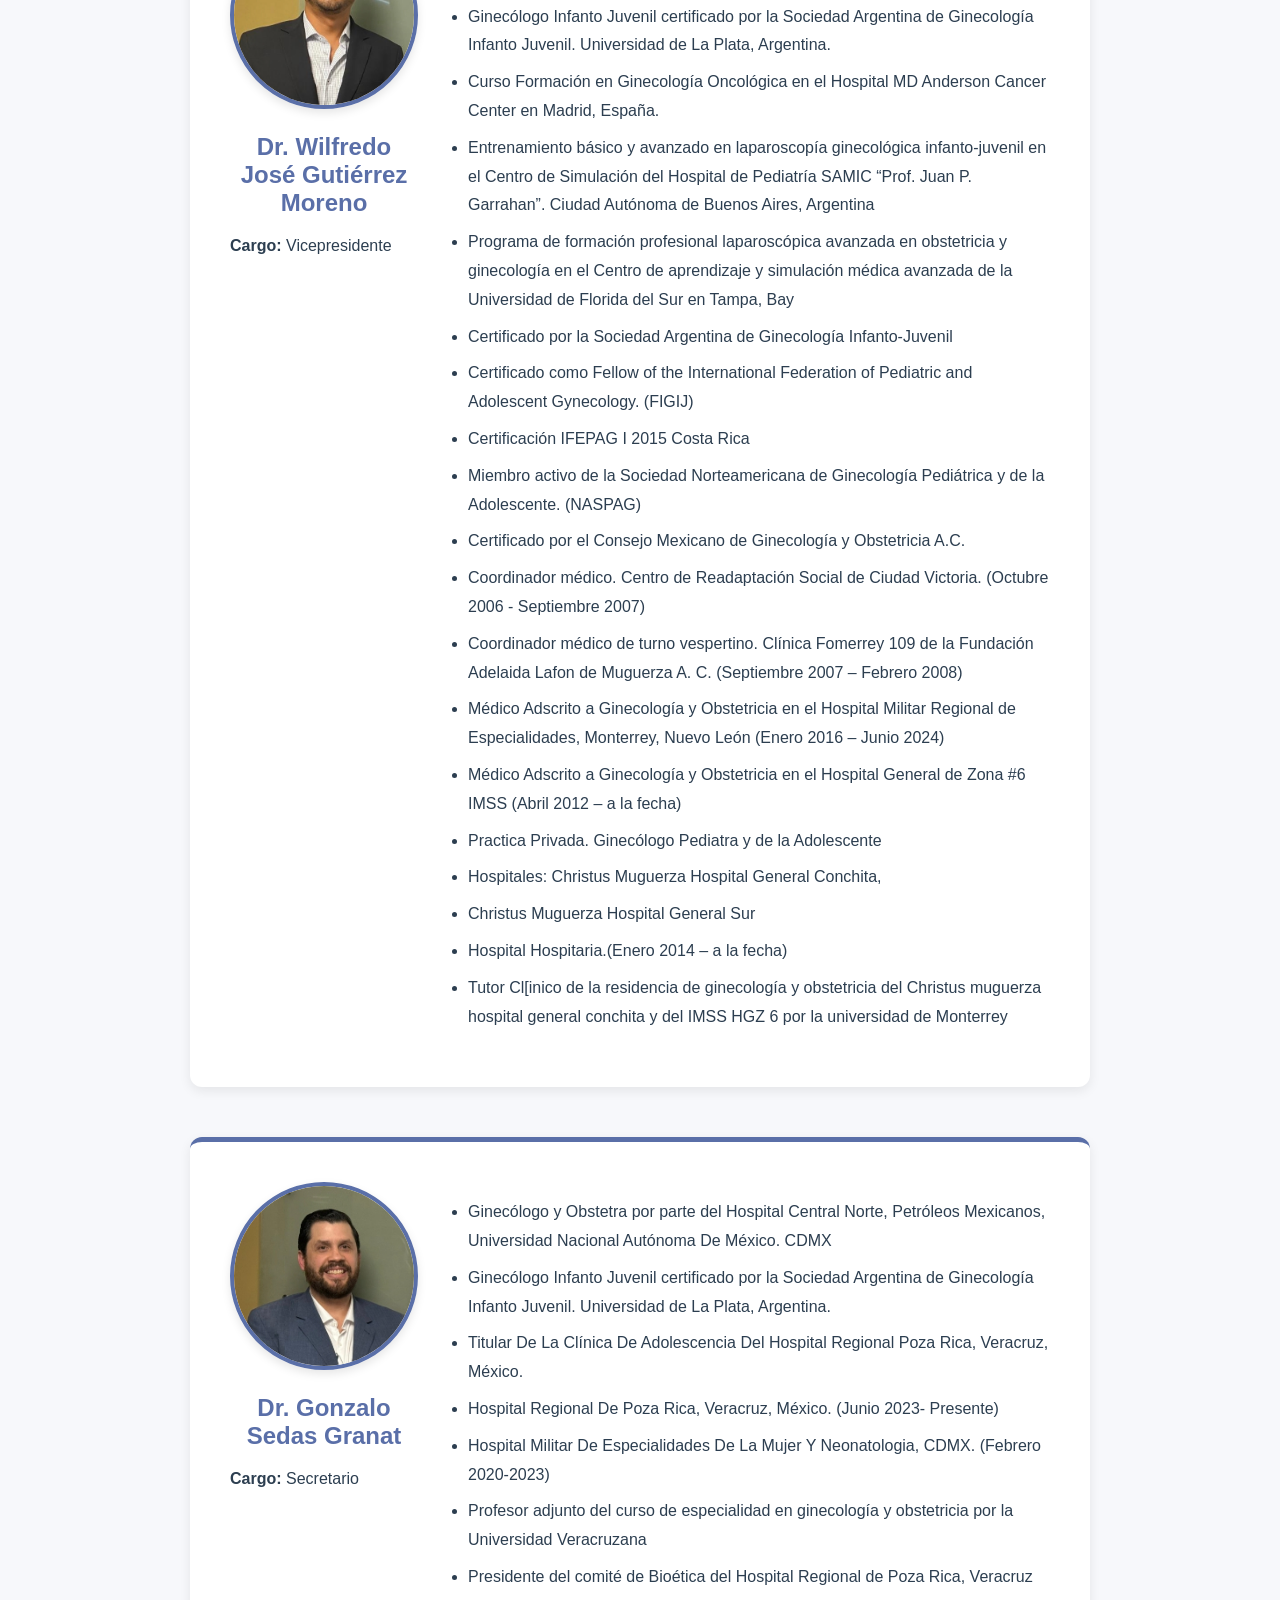
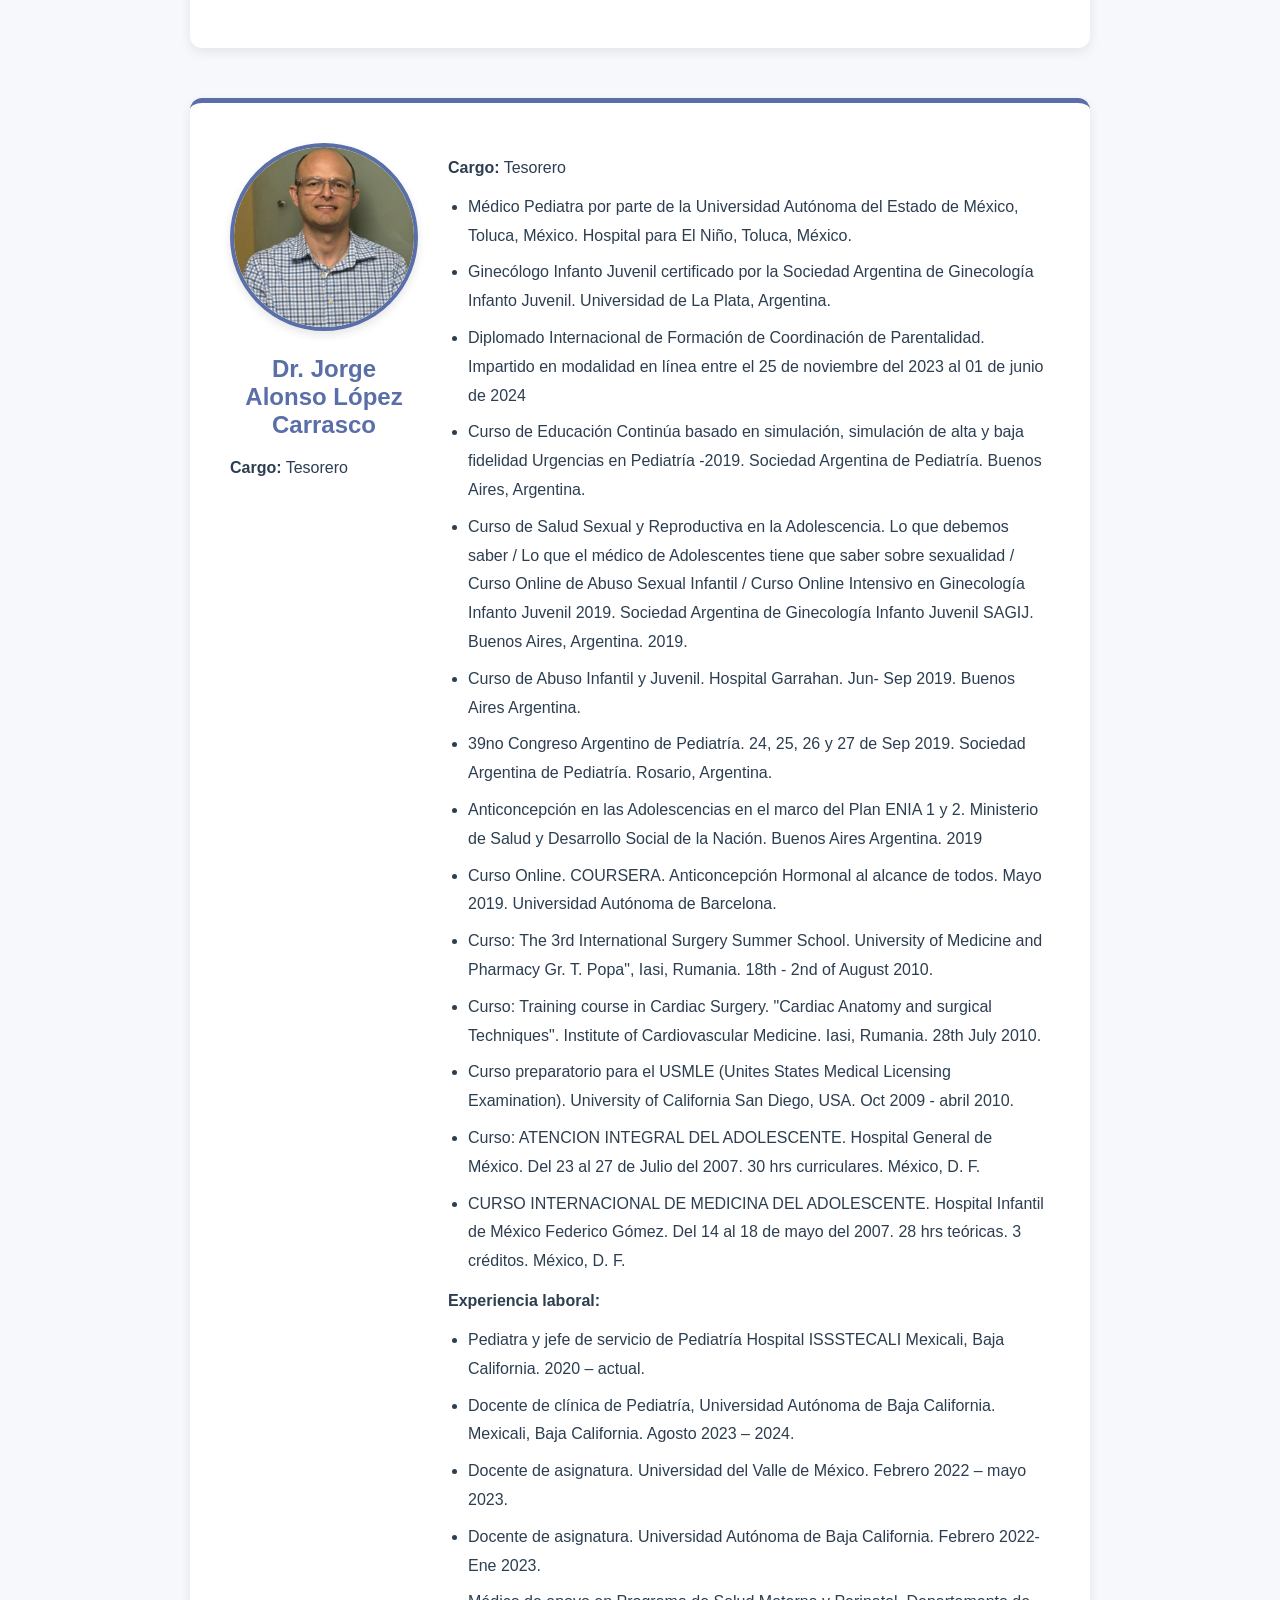
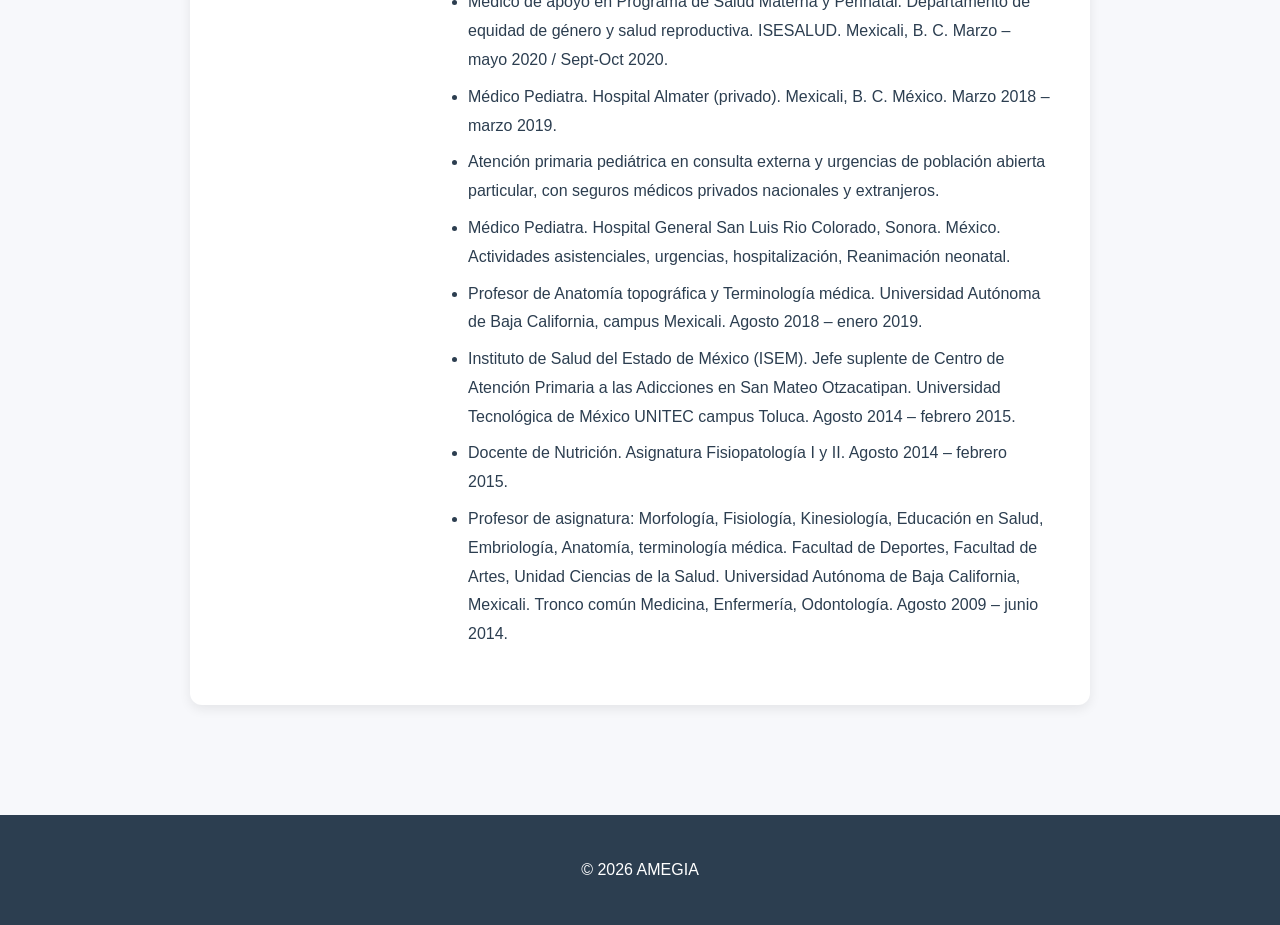
==== commit 7dcd7003: "sección acerca de nosotros" ====
--- a/mesa-directiva.html
+++ b/mesa-directiva.html
@@ -121,7 +121,7 @@
         <img src="img/dr-jorge.jpg" alt="Dr. Jorge Alonso López Carrasco" class="foto-perfil">
     </div>
         <h2>Dr. Jorge Alonso López Carrasco</h2>
-        <p class="cargo-texto"><strong>Cargo:</strong> Presidenta</p>
+        <p class="cargo-texto"><strong>Cargo:</strong> Tesorero</p>
         </div>
     </div>
         <div class="cv-detalle">
--- a/css/style.css
+++ b/css/style.css
@@ -427,4 +427,100 @@
 .perfil-completo {
     padding: 40px;            /* Más espacio interno en cada tarjeta de doctor */
     margin-bottom: 50px;
+}
+/* SECCIÓN ACERCA DE NOSOTROS */
+.nosotros {
+    padding: 80px 20px;
+    background-color: var(--blanco);
+}
+
+.nosotros-container {
+    max-width: 1100px;
+    margin: 0 auto;
+    display: flex;
+    align-items: center;
+    gap: 50px;
+}
+
+.nosotros-imagen {
+    flex: 1;
+}
+
+.nosotros-imagen img {
+    width: 100%;
+    border-radius: 15px;
+    box-shadow: 0 10px 30px rgba(0,0,0,0.1);
+}
+
+.nosotros-texto {
+    flex: 1.2;
+}
+
+.nosotros-texto h2 {
+    margin-top: 0;
+    font-size: 2.2rem;
+    position: relative;
+    padding-bottom: 15px;
+}
+
+/* Una pequeña línea decorativa bajo el título */
+.nosotros-texto h2::after {
+    content: '';
+    position: absolute;
+    left: 0;
+    bottom: 0;
+    width: 60px;
+    height: 4px;
+    background-color: var(--rosa);
+    border-radius: 2px;
+}
+
+.nosotros-texto p {
+    line-height: 1.8;
+    font-size: 1.1rem;
+    color: var(--azul-oscuro);
+    margin-top: 20px;
+    text-align: justify;
+}
+
+/* Ajuste para móviles */
+@media (max-width: 992px) {
+    .nosotros-container {
+        flex-direction: column;
+        text-align: center;
+    }
+
+    .nosotros-texto h2::after {
+        left: 50%;
+        transform: translateX(-50%);
+    }
+
+    .nosotros-imagen {
+        max-width: 500px;
+        margin: 0 auto;
+    }
+}
+.institucional-mision {
+    background-color: var(--azul-principal); /* Usamos tu azul para dar solidez */
+    color: white;
+    padding: 60px 20px;
+    text-align: center;
+    margin: 40px 0;
+}
+
+.mision-contenido {
+    max-width: 800px;
+    margin: 0 auto;
+}
+
+.institucional-mision h2 {
+    color: white; /* Sobrescribimos el azul del H2 general */
+    font-size: 2rem;
+    margin-bottom: 20px;
+}
+
+.institucional-mision p {
+    font-size: 1.25rem;
+    line-height: 1.6;
+    font-style: italic; /* Le da un toque de "frase célebre" o compromiso */
 }
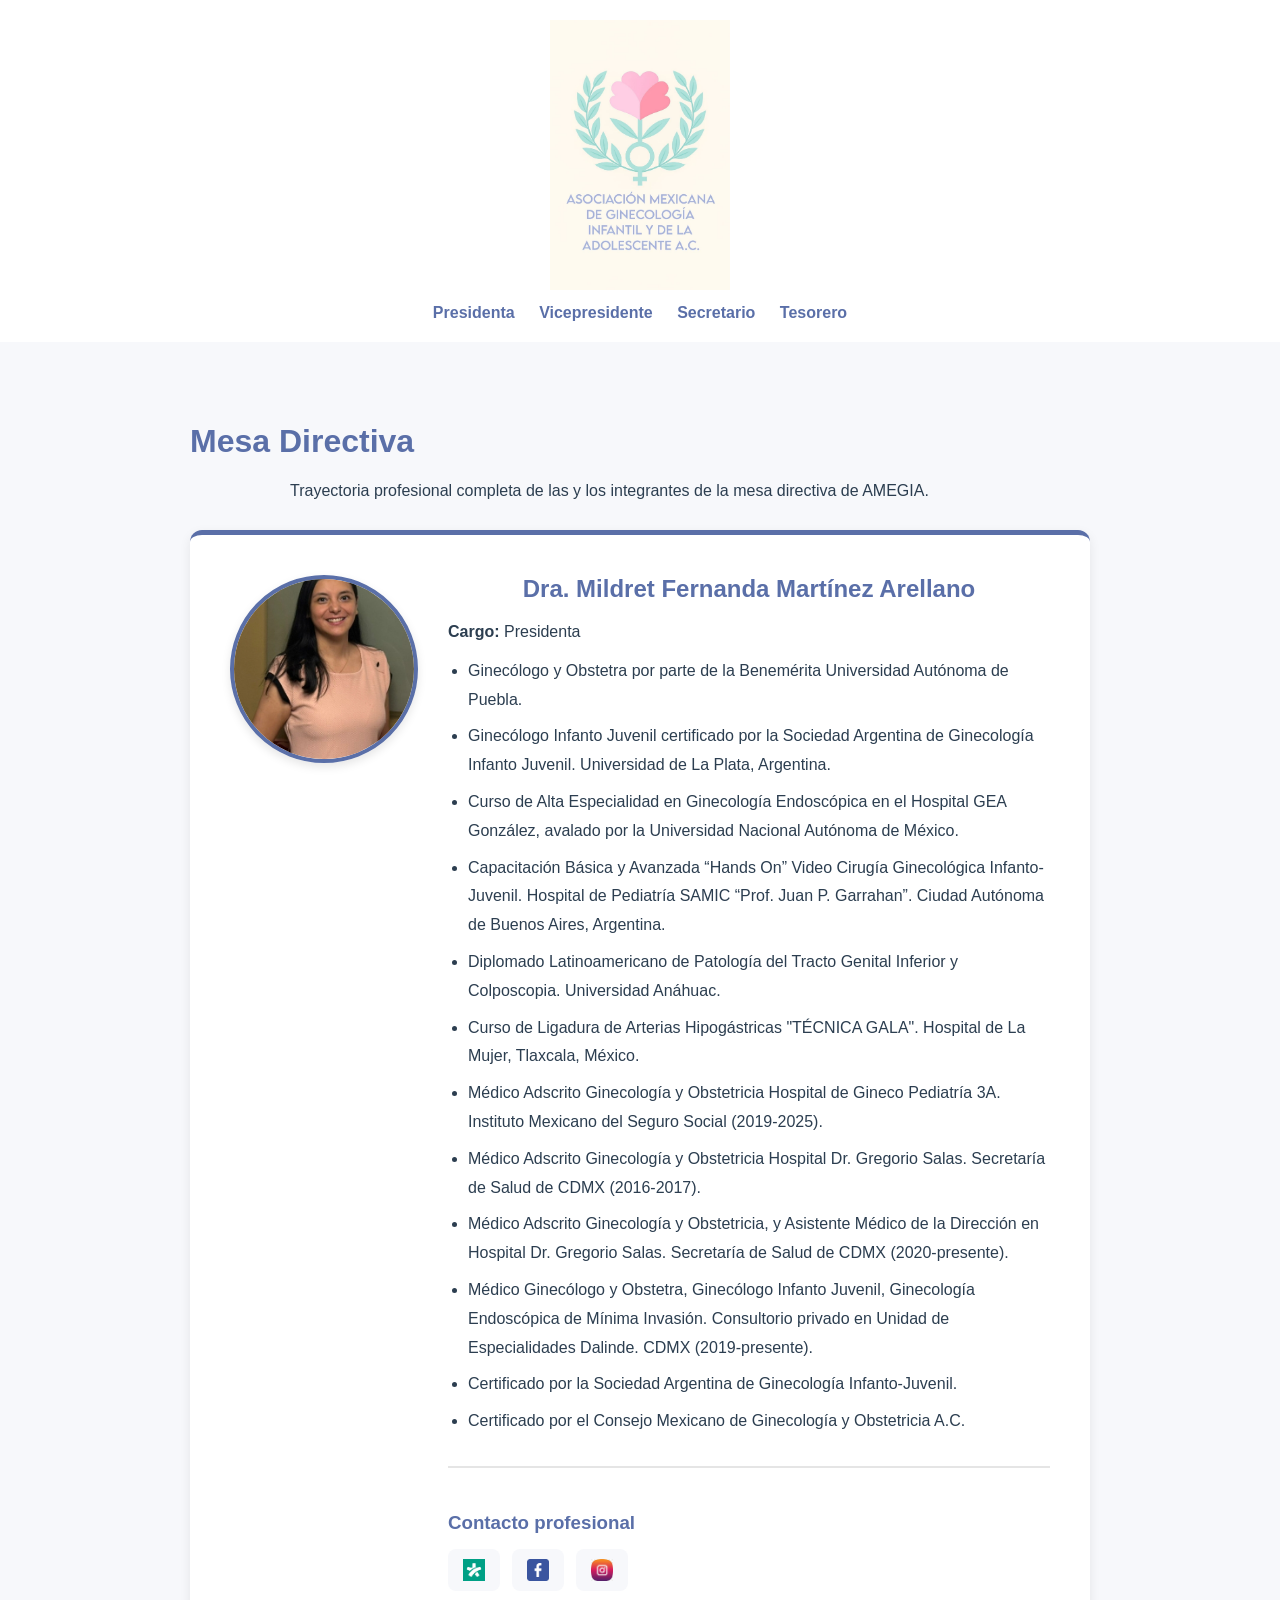
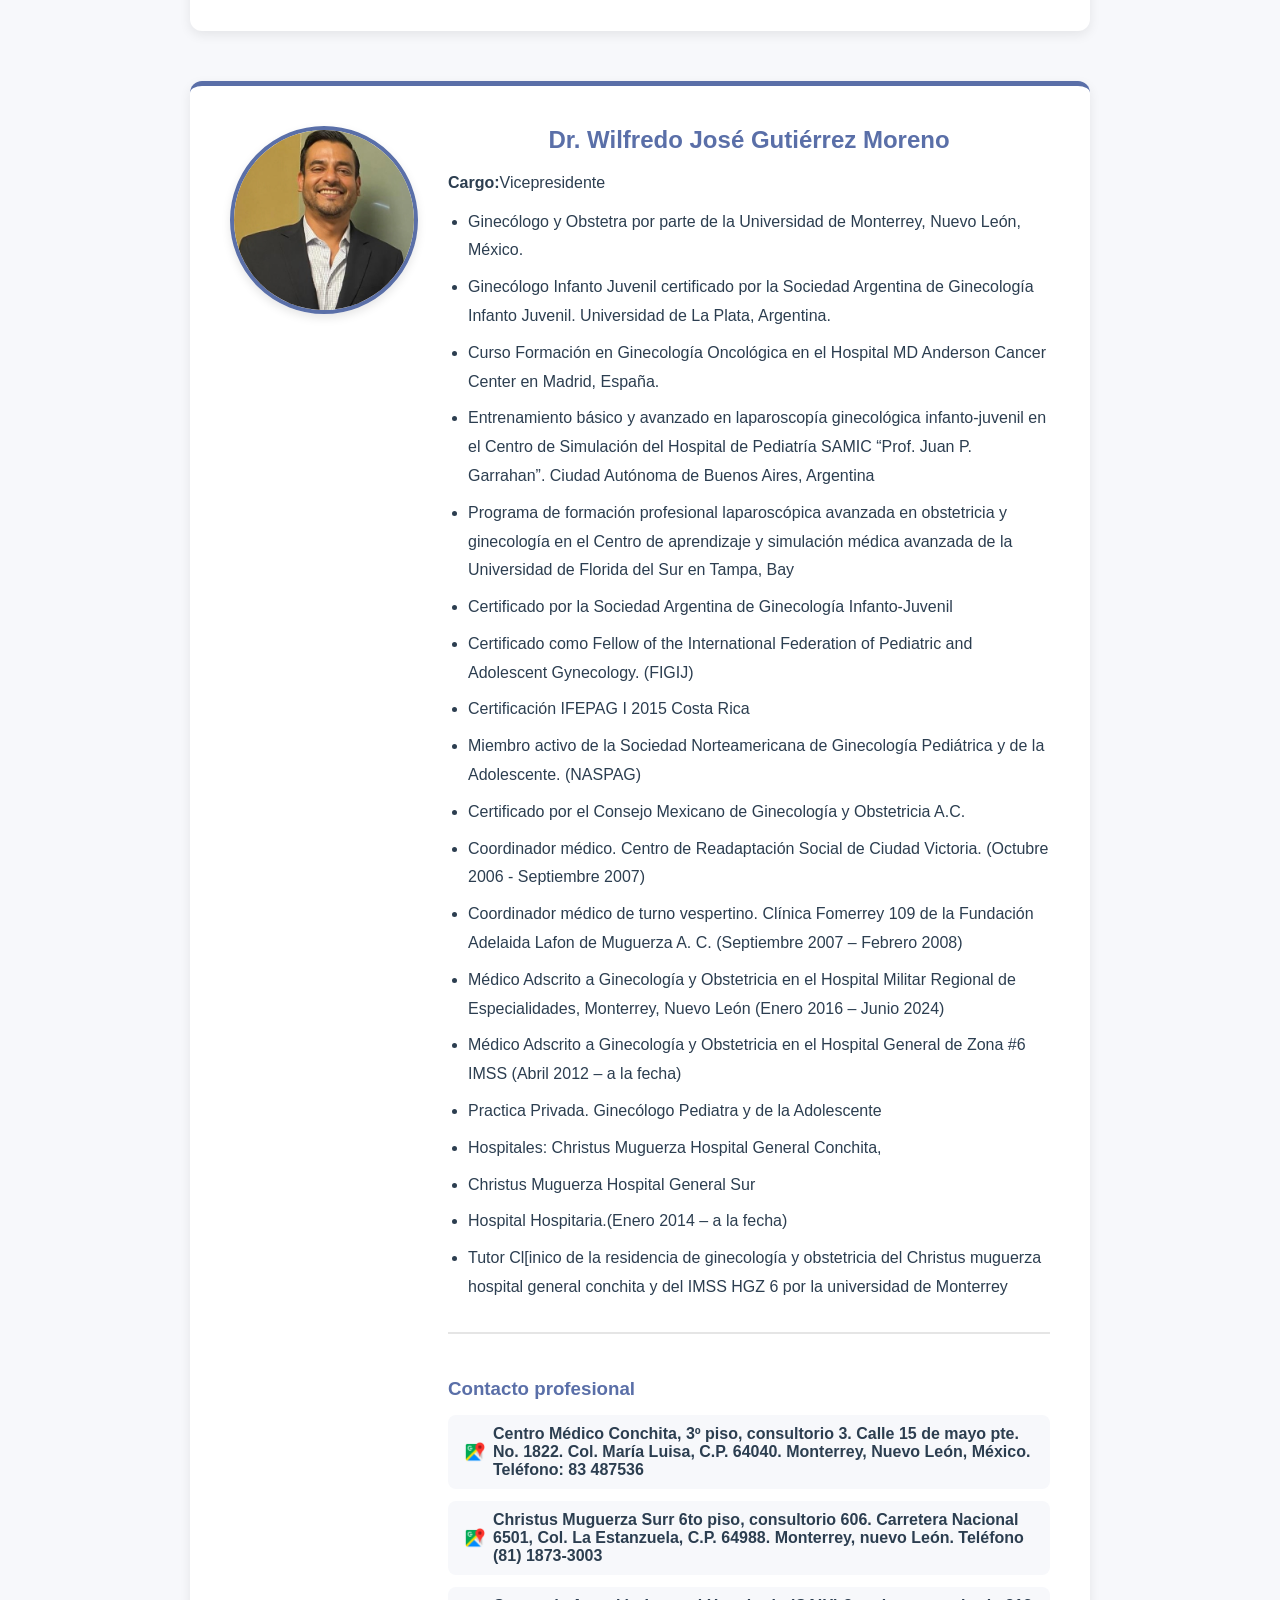
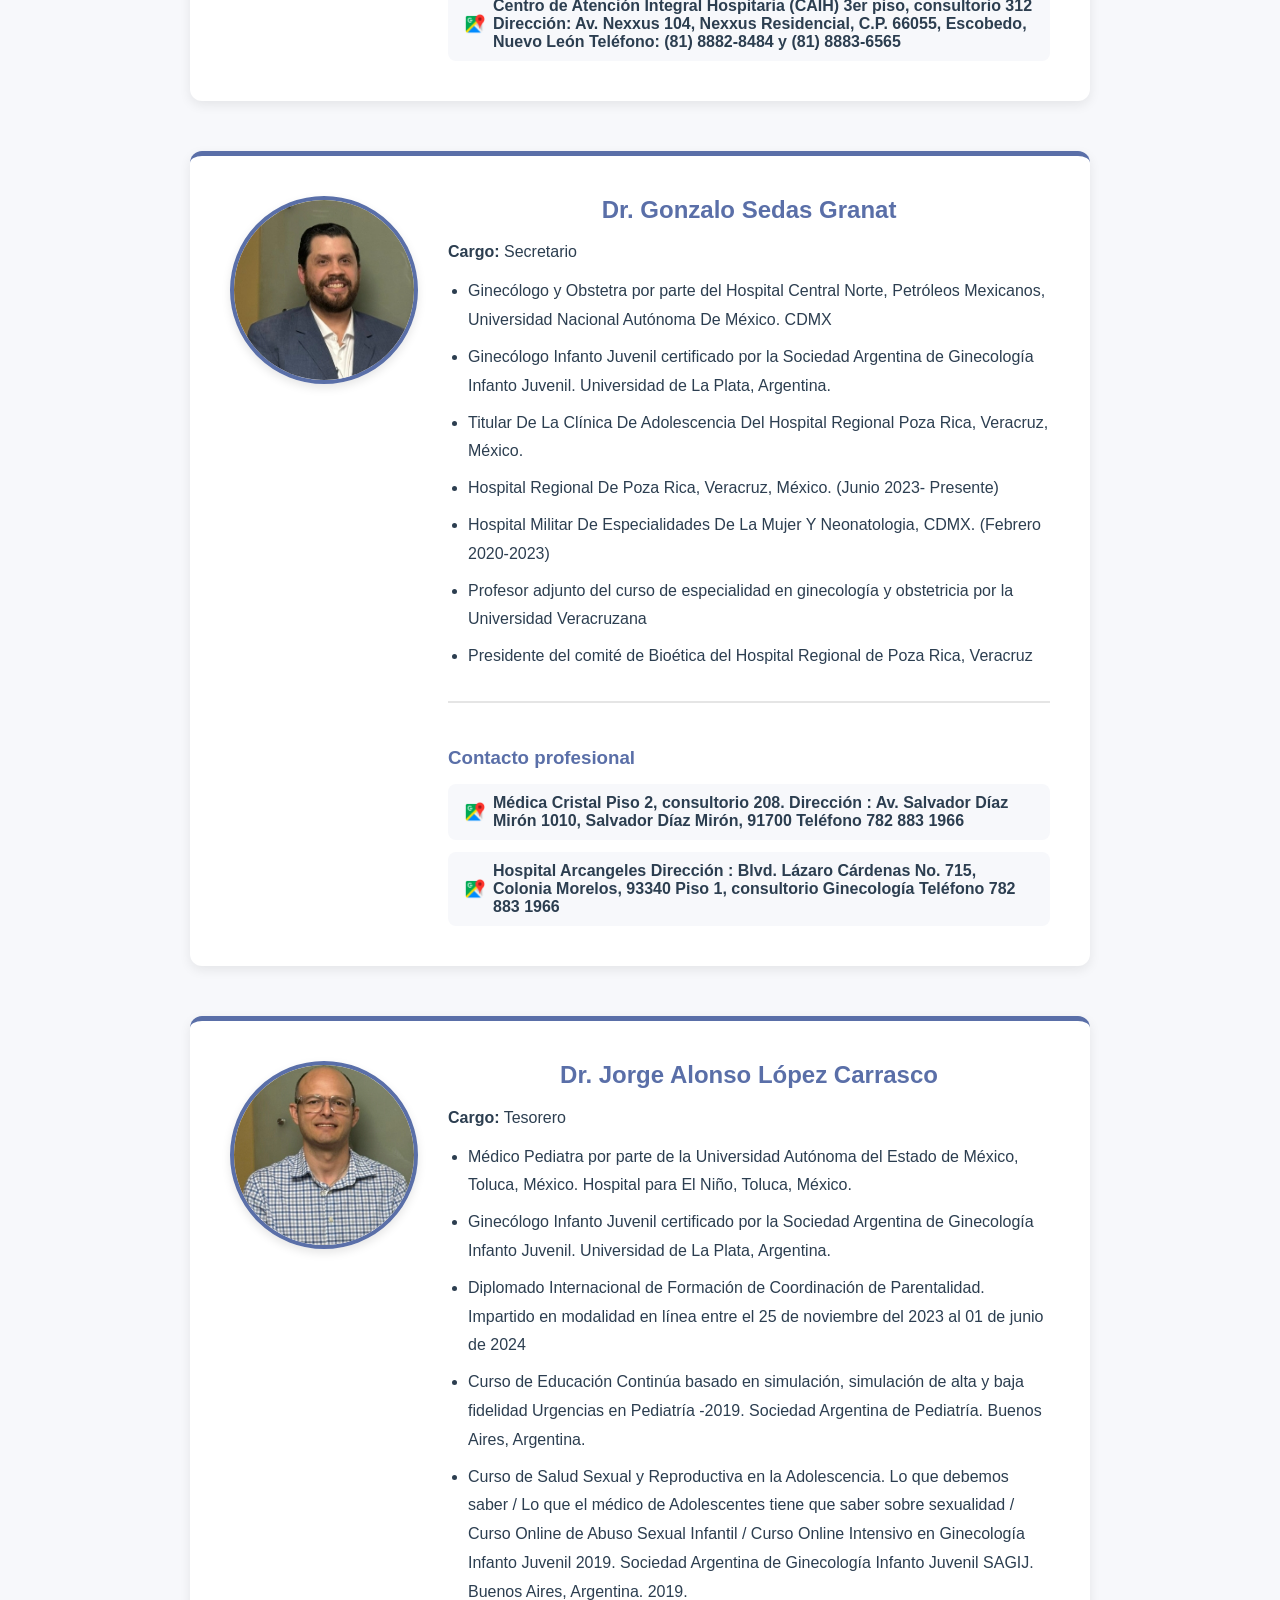
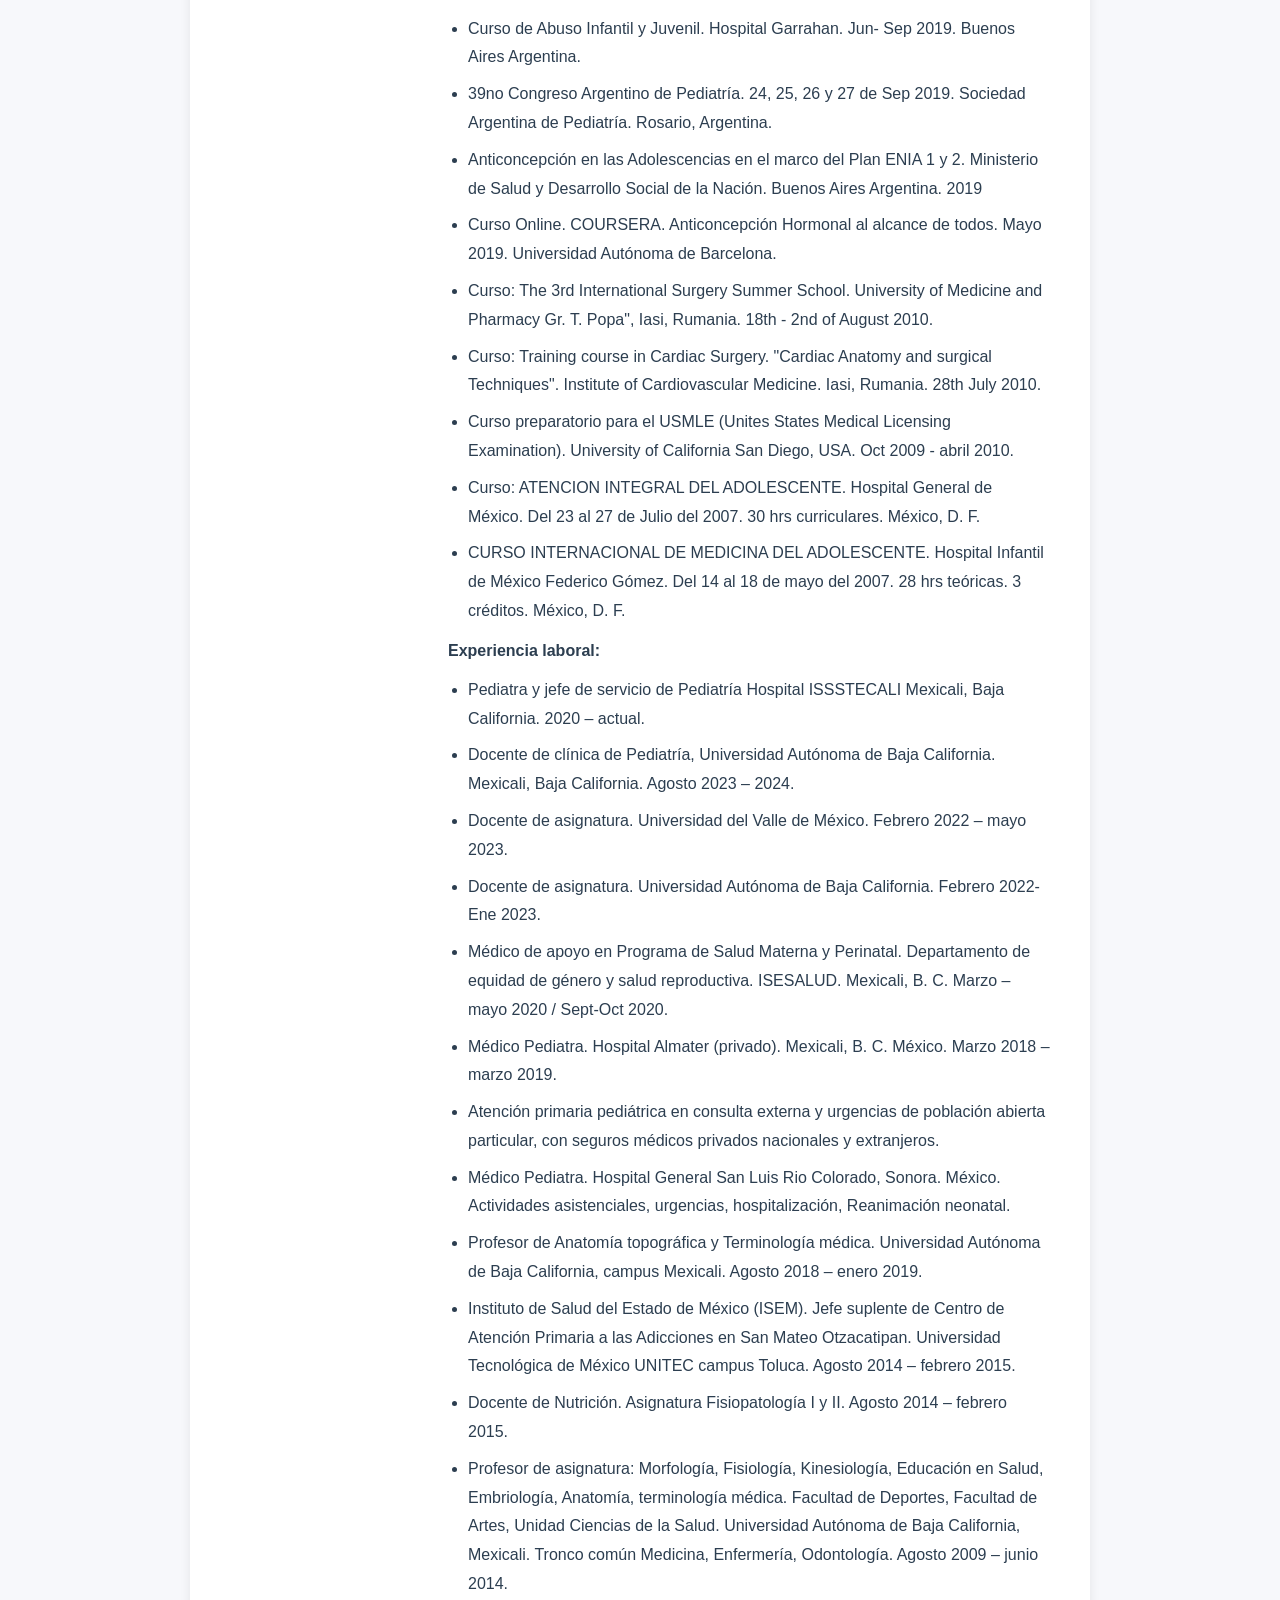
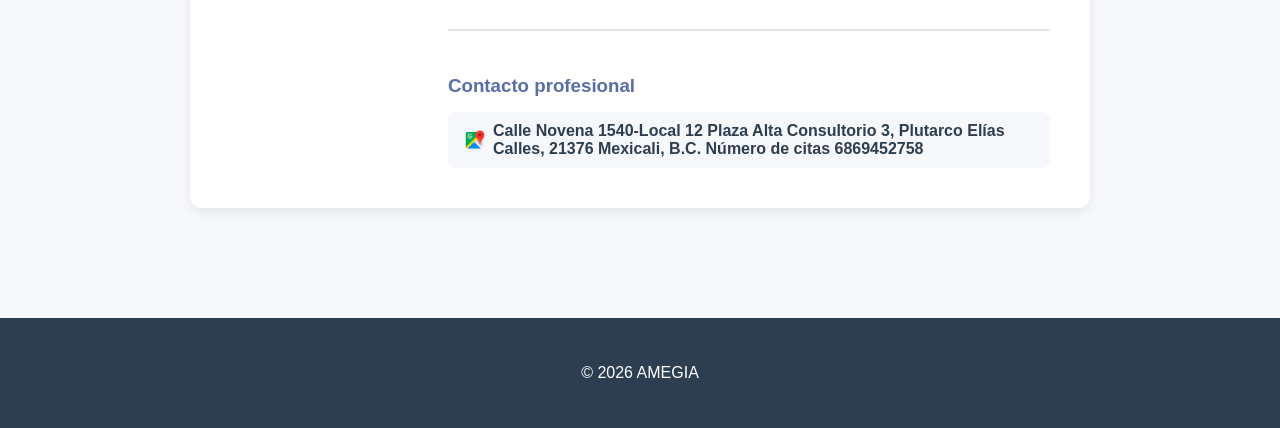
==== commit 3125eea4: "Contactos de los médicos actualizados" ====
--- a/mesa-directiva.html
+++ b/mesa-directiva.html
@@ -13,11 +13,10 @@
     <img src="img/logo.png" alt="Logo AMEGIA" class="logo">
 
     <nav>
-        <a href="index.html">Inicio</a>
         <a href="#presidenta">Presidenta</a>
         <a href="#vicepresidente">Vicepresidente</a>
-        <a href="#cargo1">Cargo 1</a>
-        <a href="#cargo2">Cargo 2</a>
+        <a href="#secretario">Secretario</a>
+        <a href="#tesorero">Tesorero</a>
     </nav>
 </header>
 
@@ -29,44 +28,79 @@
     </p>
 
     <section id="presidenta" class="perfil-completo">
-        <div class="perfil-header">
+
     <div class="foto-perfil-container">
-        <img src="img/dra-mildret.jpg" alt="Dra. Mildret Fernanda Martínez Arellano" class="foto-perfil">
-    </div>
-    <div class="perfil-datos-principales">
-        <h2>Dra. Mildret Fernanda Martínez Arellano</h2>
-        <p class="cargo-texto"><strong>Cargo:</strong> Presidenta</p>
-        </div>
-    </div>
-
-    <div class="cv-detalle"> 
-        <ul class="trayectoria-lista">
-            <li>Ginecólogo y Obstetra por parte de la Benemérita Universidad Autónoma de Puebla.</li>
-            <li>Ginecólogo Infanto Juvenil certificado por la Sociedad Argentina de Ginecología Infanto Juvenil. Universidad de La Plata, Argentina.</li>
-            <li>Curso de Alta Especialidad en Ginecología Endoscópica en el Hospital GEA González, avalado por la Universidad Nacional Autónoma de México.</li>
-            <li>Capacitación Básica Y Avanzada “Hands On” Video Cirugía Ginecológica Infanto-Juvenil. Hospital de Pediatría SAMIC “Prof. Juan P. Garrahan”. Ciudad Autónoma de Buenos Aires, Argentina</li>
-            <li>Diplomado Latinoamericano De Patología Del Tracto Genital Inferior Y Colposcopia. Universidad Anáhuac.</li>
-            <li>Curso de Ligadura De Arterias Hipogástricas "TÉCNICA GALA". Hospital de La Mujer, Tlaxcala, México.</li>
-            <li>Médico Adscrito Ginecología y Obstetricia Hospital de Gineco pediatría 3A. Instituto Mexicano del Seguro Social (2019-2025).</li>
-            <li>Médico Adscrito Ginecología y Obstetricia Hospital Dr. Gregorio Salas. Secretaria de Salud de CDMX (2016-2017)</li>
-            <li>Médico Adscrito Ginecología y Obstetricia, y Asistente Médico de la Dirección en Hospital Dr. Gregorio Salas. Secretaria de Salud de CDMX (2020-presente)</li>
-            <li>Médico Ginecólogo y Obstetra, Ginecólogo Infanto Juvenil, Ginecología Endoscópica de Mínima Invasión. Consultorio privado en Unidad de Especialidades Dalinde. CDMX (2019-presente)</li>
-            <li>Certificado por la Sociedad Argentina de Ginecología Infanto-Juvenil</li>
-            <li>Certificado por el Consejo Mexicano de Ginecología y Obstetricia A.C.</li>
-        </ul>
-    </div>
-    </section>
+        <img src="img/dra-mildret.jpg"
+             alt="Dra. Mildret Fernanda Martínez Arellano"
+             class="foto-perfil">
+    </div>
+
+    <div class="contenido-perfil">
+
+        <div class="perfil-datos-principales">
+            <h2>Dra. Mildret Fernanda Martínez Arellano</h2>
+            <p class="cargo-texto"><strong>Cargo:</strong> Presidenta</p>
+        </div>
+
+        <div class="cv-detalle">
+            <ul class="trayectoria-lista">
+                <li>Ginecólogo y Obstetra por parte de la Benemérita Universidad Autónoma de Puebla.</li>
+                <li>Ginecólogo Infanto Juvenil certificado por la Sociedad Argentina de Ginecología Infanto Juvenil. Universidad de La Plata, Argentina.</li>
+                <li>Curso de Alta Especialidad en Ginecología Endoscópica en el Hospital GEA González, avalado por la Universidad Nacional Autónoma de México.</li>
+                <li>Capacitación Básica y Avanzada “Hands On” Video Cirugía Ginecológica Infanto-Juvenil. Hospital de Pediatría SAMIC “Prof. Juan P. Garrahan”. Ciudad Autónoma de Buenos Aires, Argentina.</li>
+                <li>Diplomado Latinoamericano de Patología del Tracto Genital Inferior y Colposcopia. Universidad Anáhuac.</li>
+                <li>Curso de Ligadura de Arterias Hipogástricas "TÉCNICA GALA". Hospital de La Mujer, Tlaxcala, México.</li>
+                <li>Médico Adscrito Ginecología y Obstetricia Hospital de Gineco Pediatría 3A. Instituto Mexicano del Seguro Social (2019-2025).</li>
+                <li>Médico Adscrito Ginecología y Obstetricia Hospital Dr. Gregorio Salas. Secretaría de Salud de CDMX (2016-2017).</li>
+                <li>Médico Adscrito Ginecología y Obstetricia, y Asistente Médico de la Dirección en Hospital Dr. Gregorio Salas. Secretaría de Salud de CDMX (2020-presente).</li>
+                <li>Médico Ginecólogo y Obstetra, Ginecólogo Infanto Juvenil, Ginecología Endoscópica de Mínima Invasión. Consultorio privado en Unidad de Especialidades Dalinde. CDMX (2019-presente).</li>
+                <li>Certificado por la Sociedad Argentina de Ginecología Infanto-Juvenil.</li>
+                <li>Certificado por el Consejo Mexicano de Ginecología y Obstetricia A.C.</li>
+            </ul>
+        </div>
+
+        <div class="contacto-profesional">
+
+            <h3>Contacto profesional</h3>
+
+            <div class="contacto-links">
+
+                <a href="https://www.doctoralia.com.mx/mildret-fernanda-martinez-arellano/ginecologo/cuauhtemoc2" target="_blank">
+                <img src="img/doctoralia.png" alt="Doctoralia">
+                </a>
+
+                <a href="https://www.facebook.com/dramildretginecologiainfantil" target="_blank">
+                    <img src="img/facebook.png" alt="Facebook">
+                </a>
+
+                <a href="https://www.instagram.com/dra.mildretgyo" target="_blank">
+                    <img src="img/instagram.png" alt="Instagram">
+                </a>
+
+            </div>
+
+        </div>
+
+    </div>
+
+</section>
 
     <section id="vicepresidente" class="perfil-completo">
-        <div class="perfil-header">
+
     <div class="foto-perfil-container">
-        <img src="img/dr-wilfredo.jpg" alt="Dr. Wilfredo José Gutiérrez Moreno" class="foto-perfil">
-    </div>
-    <div class="perfil-datos-principales">
-        <h2>Dr. Wilfredo José Gutiérrez Moreno</h2>
-        <p class="cargo-texto"><strong>Cargo:</strong> Vicepresidente</p>
-    </div>
-    </div>
+        <img src="img/dr-wilfredo.jpg"
+             alt="Dr. Wilfredo José Gutiérrez Moreno"
+             class="foto-perfil">
+    </div>
+
+    <div class="contenido-perfil">
+
+        <div class="perfil-datos-principales">
+            <h2>Dr. Wilfredo José Gutiérrez Moreno</h2>
+            <p class="cargo-texto"> <strong>Cargo:</strong>Vicepresidente
+            </p>
+        </div>
+
     <div class="cv-detalle"> 
         <ul class="trayectoria-lista">
             <li>Ginecólogo y Obstetra por parte de la Universidad de Monterrey, Nuevo León, México. </li>
@@ -90,74 +124,150 @@
             <li>Tutor Cl[inico de la residencia de ginecología y obstetricia del Christus muguerza hospital general conchita y del IMSS HGZ 6 por la universidad de Monterrey</li>
         </ul>
     </div>
+
+    <div class="contacto-profesional">
+
+            <h3>Contacto profesional</h3>
+
+            <div class="contacto-links">
+
+                <a href="https://maps.app.goo.gl/d1nyCcd57Jewh6wRA" target="_blank">
+                    <img src="img/ubicacion.png" alt="Consultorio">
+                    Centro Médico Conchita, 3º piso, consultorio 3. Calle 15 de mayo pte. No. 1822. Col. María Luisa, C.P. 64040. Monterrey, Nuevo León, México.  Teléfono: 83 487536
+                </a>
+
+                <a href="https://maps.app.goo.gl/vE5KaXTwg42ekVCHA" target="_blank">
+                    <img src="img/ubicacion.png" alt="Consultorio">
+                    Christus Muguerza Surr 6to piso, consultorio 606. Carretera Nacional 6501, Col. La Estanzuela, C.P. 64988. Monterrey, nuevo León. Teléfono (81) 1873-3003
+                </a>
+
+                <a href="https://maps.app.goo.gl/Af4GukgULUMP5Cmu6" target="_blank">
+                    <img src="img/ubicacion.png" alt="Consultorio">
+                Centro de Atención Integral Hospitaria (CAIH) 3er piso, consultorio 312 Dirección: Av. Nexxus 104, Nexxus Residencial, C.P. 66055, Escobedo, Nuevo León Teléfono: (81) 8882-8484 y (81) 8883-6565
+                </a>
+
+            </div>
+
+        </div>
+
+    </div>
+
     </section>
 
     <section id="secretario" class="perfil-completo">
-        <div class="perfil-header">
-        <div class="foto-perfil-container">
-        <img src="img/dr-gonzalo.jpg" alt="Dr. Gonzalo Sedas Granat" class="foto-perfil">
-    </div>
-        <div class="perfil-datos-principales">
-        <h2>Dr. Gonzalo Sedas Granat</h2>
-        <p class="cargo-texto"><strong>Cargo:</strong> Secretario</p>
-        </div>
-    </div>
+            <div class="foto-perfil-container">
+            <img src="img/dr-gonzalo.jpg"
+                alt="Dr. Gonzalo Sedas Granat"
+                class="foto-perfil">
+            </div>
+
+    <div class="contenido-perfil">
+
+            <div class="perfil-datos-principales">
+            <h2>Dr. Gonzalo Sedas Granat</h2>
+            <p class="cargo-texto"><strong>Cargo:</strong> Secretario</p>
+            </div>
+        
         <div class="cv-detalle">
-        <ul class="trayectoria-lista">
-            <li>Ginecólogo y Obstetra por parte del Hospital Central Norte, Petróleos Mexicanos, Universidad Nacional Autónoma De México. CDMX</li>
-            <li>Ginecólogo Infanto Juvenil certificado por la Sociedad Argentina de Ginecología Infanto Juvenil. Universidad de La Plata, Argentina.</li>
-            <li>Titular De La Clínica De Adolescencia Del Hospital Regional Poza Rica, Veracruz, México.</li>
-            <li>Hospital Regional De Poza Rica, Veracruz, México. (Junio 2023- Presente)</li>
-            <li>Hospital Militar De Especialidades De La Mujer Y Neonatologia, CDMX. (Febrero 2020-2023)</li>
-            <li>Profesor adjunto del curso de especialidad en ginecología y obstetricia por la Universidad Veracruzana</li>
-            <li>Presidente del comité de Bioética del Hospital Regional de Poza Rica, Veracruz</li>
-        </ul>
-    </div>
+            <ul class="trayectoria-lista">
+                <li>Ginecólogo y Obstetra por parte del Hospital Central Norte, Petróleos Mexicanos, Universidad Nacional Autónoma De México. CDMX</li>
+                <li>Ginecólogo Infanto Juvenil certificado por la Sociedad Argentina de Ginecología Infanto Juvenil. Universidad de La Plata, Argentina.</li>
+                <li>Titular De La Clínica De Adolescencia Del Hospital Regional Poza Rica, Veracruz, México.</li>
+                <li>Hospital Regional De Poza Rica, Veracruz, México. (Junio 2023- Presente)</li>
+                <li>Hospital Militar De Especialidades De La Mujer Y Neonatologia, CDMX. (Febrero 2020-2023)</li>
+                <li>Profesor adjunto del curso de especialidad en ginecología y obstetricia por la Universidad Veracruzana</li>
+                <li>Presidente del comité de Bioética del Hospital Regional de Poza Rica, Veracruz</li>
+            </ul>
+        </div>
+
+        <div class="contacto-profesional">
+
+            <h3>Contacto profesional</h3>
+
+            <div class="contacto-links">
+
+                <a href="https://maps.app.goo.gl/Y3dbtn61DApirPum6" target="_blank">
+                    <img src="img/ubicacion.png" alt="Consultorio">
+                Médica Cristal Piso 2, consultorio 208. Dirección : Av. Salvador Díaz Mirón 1010, Salvador Díaz Mirón, 91700 Teléfono 782 883 1966
+                </a>
+
+                <a href="https://maps.app.goo.gl/aqWaimJasL7Uu4Np7" target="_blank">
+                    <img src="img/ubicacion.png" alt="Consultorio">
+                Hospital Arcangeles Dirección : Blvd. Lázaro Cárdenas No. 715, Colonia Morelos, 93340 Piso 1, consultorio Ginecología Teléfono 782 883 1966
+                </a>
+
+            </div>
+
+        </div>
+    </div>
+
     </section>
 
     <section id="tesorero" class="perfil-completo">
-        <div class="perfil-header">
-        <div class="foto-perfil-container">
-        <img src="img/dr-jorge.jpg" alt="Dr. Jorge Alonso López Carrasco" class="foto-perfil">
-    </div>
-        <h2>Dr. Jorge Alonso López Carrasco</h2>
-        <p class="cargo-texto"><strong>Cargo:</strong> Tesorero</p>
-        </div>
-    </div>
+            <div class="foto-perfil-container">
+            <img src="img/dr-jorge.jpg"
+            alt="Dr. Jorge Alonso López Carrasco"
+            class="foto-perfil">
+            </div>
+
+    <div class="contenido-perfil">
+        
+            <div class="perfil-datos-principales">
+            <h2>Dr. Jorge Alonso López Carrasco</h2>
+            <p class="cargo-texto"><strong>Cargo:</strong> Tesorero</p>
+            </div>
+        
+
         <div class="cv-detalle">
-        <p><strong>Cargo:</strong> Tesorero</p>
-        <ul class="trayectoria-lista">
-            <li>Médico Pediatra por parte de la Universidad Autónoma del Estado de México, Toluca, México. Hospital para El Niño, Toluca, México.</li>
-            <li>Ginecólogo Infanto Juvenil certificado por la Sociedad Argentina de Ginecología Infanto Juvenil. Universidad de La Plata, Argentina.</li>
-            <li>Diplomado Internacional de Formación de Coordinación de Parentalidad. Impartido en modalidad en línea entre el 25 de noviembre del 2023 al 01 de junio de 2024</li>
-            <li>Curso de Educación Continúa basado en simulación, simulación de alta y baja fidelidad Urgencias en Pediatría -2019. Sociedad Argentina de Pediatría. Buenos Aires, Argentina.</li>
-            <li>Curso de Salud Sexual y Reproductiva en la Adolescencia. Lo que debemos saber / Lo que el médico de Adolescentes tiene que saber sobre sexualidad / Curso Online de Abuso Sexual Infantil / Curso Online Intensivo en Ginecología Infanto Juvenil 2019. Sociedad Argentina de Ginecología Infanto Juvenil SAGIJ. Buenos Aires, Argentina. 2019.</li>
-            <li>Curso de Abuso Infantil y Juvenil. Hospital Garrahan. Jun- Sep 2019. Buenos Aires Argentina.</li>
-            <li>39no Congreso Argentino de Pediatría. 24, 25, 26 y 27 de Sep 2019. Sociedad Argentina de Pediatría. Rosario, Argentina.</li>
-            <li>Anticoncepción en las Adolescencias en el marco del Plan ENIA 1 y 2. Ministerio de Salud y Desarrollo Social de la Nación. Buenos Aires Argentina. 2019</li>
-            <li>Curso Online. COURSERA. Anticoncepción Hormonal al alcance de todos. Mayo 2019. Universidad Autónoma de Barcelona.</li>
-            <li>Curso: The 3rd International Surgery Summer School. University of Medicine and Pharmacy Gr. T. Popa", Iasi, Rumania. 18th - 2nd of August 2010.</li>
-            <li>Curso: Training course in Cardiac Surgery. "Cardiac Anatomy and surgical Techniques". Institute of Cardiovascular Medicine. Iasi, Rumania. 28th July 2010.</li>
-            <li>Curso preparatorio para el USMLE (Unites States Medical Licensing Examination). University of California San Diego, USA. Oct 2009 - abril 2010.</li>
-            <li>Curso: ATENCION INTEGRAL DEL ADOLESCENTE. Hospital General de México. Del 23 al 27 de Julio del 2007. 30 hrs curriculares. México, D. F.</li>
-            <li>CURSO INTERNACIONAL DE MEDICINA DEL ADOLESCENTE. Hospital Infantil de México Federico Gómez. Del 14 al 18 de mayo del 2007. 28 hrs teóricas. 3 créditos. México, D. F.</li>
-        </ul>
-        <p><strong>Experiencia laboral:</strong></p>
-        <ul class="experiencia_laboral-lista">
-            <li>Pediatra y jefe de servicio de Pediatría Hospital ISSSTECALI Mexicali, Baja California. 2020 – actual.</li>
-            <li>Docente de clínica de Pediatría, Universidad Autónoma de Baja California. Mexicali, Baja California. Agosto 2023 – 2024.</li>
-            <li>Docente de asignatura. Universidad del Valle de México. Febrero 2022 – mayo 2023.</li>
-            <li>Docente de asignatura. Universidad Autónoma de Baja California. Febrero 2022- Ene 2023.</li>
-            <li>Médico de apoyo en Programa de Salud Materna y Perinatal. Departamento de equidad de género y salud reproductiva. ISESALUD. Mexicali, B. C. Marzo – mayo 2020 / Sept-Oct 2020.</li>
-            <li>Médico Pediatra. Hospital Almater (privado). Mexicali, B. C. México. Marzo 2018 – marzo 2019.</li>
-            <li>Atención primaria pediátrica en consulta externa y urgencias de población abierta particular, con seguros médicos privados nacionales y extranjeros.</li>
-            <li>Médico Pediatra. Hospital General San Luis Rio Colorado, Sonora. México. Actividades asistenciales, urgencias, hospitalización, Reanimación neonatal. </li>
-            <li>Profesor de Anatomía topográfica y Terminología médica. Universidad Autónoma de Baja California, campus Mexicali. Agosto 2018 – enero 2019.</li>
-            <li>Instituto de Salud del Estado de México (ISEM). Jefe suplente de Centro de Atención Primaria a las Adicciones en San Mateo Otzacatipan. Universidad Tecnológica de México UNITEC campus Toluca. Agosto 2014 – febrero 2015.</li>
-            <li>Docente de Nutrición. Asignatura Fisiopatología I y II. Agosto 2014 – febrero 2015.</li>
-            <li>Profesor de asignatura: Morfología, Fisiología, Kinesiología, Educación en Salud, Embriología, Anatomía, terminología médica. Facultad de Deportes, Facultad de Artes, Unidad Ciencias de la Salud. Universidad Autónoma de Baja California, Mexicali. Tronco común Medicina, Enfermería, Odontología. Agosto 2009 – junio 2014.</li>
-        </ul>
-    </div>
+            <ul class="trayectoria-lista">
+                <li>Médico Pediatra por parte de la Universidad Autónoma del Estado de México, Toluca, México. Hospital para El Niño, Toluca, México.</li>
+                <li>Ginecólogo Infanto Juvenil certificado por la Sociedad Argentina de Ginecología Infanto Juvenil. Universidad de La Plata, Argentina.</li>
+                <li>Diplomado Internacional de Formación de Coordinación de Parentalidad. Impartido en modalidad en línea entre el 25 de noviembre del 2023 al 01 de junio de 2024</li>
+                <li>Curso de Educación Continúa basado en simulación, simulación de alta y baja fidelidad Urgencias en Pediatría -2019. Sociedad Argentina de Pediatría. Buenos Aires, Argentina.</li>
+                <li>Curso de Salud Sexual y Reproductiva en la Adolescencia. Lo que debemos saber / Lo que el médico de Adolescentes tiene que saber sobre sexualidad / Curso Online de Abuso Sexual Infantil / Curso Online Intensivo en Ginecología Infanto Juvenil 2019. Sociedad Argentina de Ginecología Infanto Juvenil SAGIJ. Buenos Aires, Argentina. 2019.</li>
+                <li>Curso de Abuso Infantil y Juvenil. Hospital Garrahan. Jun- Sep 2019. Buenos Aires Argentina.</li>
+                <li>39no Congreso Argentino de Pediatría. 24, 25, 26 y 27 de Sep 2019. Sociedad Argentina de Pediatría. Rosario, Argentina.</li>
+                <li>Anticoncepción en las Adolescencias en el marco del Plan ENIA 1 y 2. Ministerio de Salud y Desarrollo Social de la Nación. Buenos Aires Argentina. 2019</li>
+                <li>Curso Online. COURSERA. Anticoncepción Hormonal al alcance de todos. Mayo 2019. Universidad Autónoma de Barcelona.</li>
+                <li>Curso: The 3rd International Surgery Summer School. University of Medicine and Pharmacy Gr. T. Popa", Iasi, Rumania. 18th - 2nd of August 2010.</li>
+                <li>Curso: Training course in Cardiac Surgery. "Cardiac Anatomy and surgical Techniques". Institute of Cardiovascular Medicine. Iasi, Rumania. 28th July 2010.</li>
+                <li>Curso preparatorio para el USMLE (Unites States Medical Licensing Examination). University of California San Diego, USA. Oct 2009 - abril 2010.</li>
+                <li>Curso: ATENCION INTEGRAL DEL ADOLESCENTE. Hospital General de México. Del 23 al 27 de Julio del 2007. 30 hrs curriculares. México, D. F.</li>
+                <li>CURSO INTERNACIONAL DE MEDICINA DEL ADOLESCENTE. Hospital Infantil de México Federico Gómez. Del 14 al 18 de mayo del 2007. 28 hrs teóricas. 3 créditos. México, D. F.</li>
+            </ul>
+            <p><strong>Experiencia laboral:</strong></p>
+            <ul class="experiencia_laboral-lista">
+                <li>Pediatra y jefe de servicio de Pediatría Hospital ISSSTECALI Mexicali, Baja California. 2020 – actual.</li>
+                <li>Docente de clínica de Pediatría, Universidad Autónoma de Baja California. Mexicali, Baja California. Agosto 2023 – 2024.</li>
+                <li>Docente de asignatura. Universidad del Valle de México. Febrero 2022 – mayo 2023.</li>
+                <li>Docente de asignatura. Universidad Autónoma de Baja California. Febrero 2022- Ene 2023.</li>
+                <li>Médico de apoyo en Programa de Salud Materna y Perinatal. Departamento de equidad de género y salud reproductiva. ISESALUD. Mexicali, B. C. Marzo – mayo 2020 / Sept-Oct 2020.</li>
+                <li>Médico Pediatra. Hospital Almater (privado). Mexicali, B. C. México. Marzo 2018 – marzo 2019.</li>
+                <li>Atención primaria pediátrica en consulta externa y urgencias de población abierta particular, con seguros médicos privados nacionales y extranjeros.</li>
+                <li>Médico Pediatra. Hospital General San Luis Rio Colorado, Sonora. México. Actividades asistenciales, urgencias, hospitalización, Reanimación neonatal. </li>
+                <li>Profesor de Anatomía topográfica y Terminología médica. Universidad Autónoma de Baja California, campus Mexicali. Agosto 2018 – enero 2019.</li>
+                <li>Instituto de Salud del Estado de México (ISEM). Jefe suplente de Centro de Atención Primaria a las Adicciones en San Mateo Otzacatipan. Universidad Tecnológica de México UNITEC campus Toluca. Agosto 2014 – febrero 2015.</li>
+                <li>Docente de Nutrición. Asignatura Fisiopatología I y II. Agosto 2014 – febrero 2015.</li>
+                <li>Profesor de asignatura: Morfología, Fisiología, Kinesiología, Educación en Salud, Embriología, Anatomía, terminología médica. Facultad de Deportes, Facultad de Artes, Unidad Ciencias de la Salud. Universidad Autónoma de Baja California, Mexicali. Tronco común Medicina, Enfermería, Odontología. Agosto 2009 – junio 2014.</li>
+            </ul>
+        </div>
+
+            <div class="contacto-profesional">
+
+            <h3>Contacto profesional</h3>
+
+            <div class="contacto-links">
+
+                <a href="https://maps.app.goo.gl/tRtiC6A8mtP617QQ8?g_st=ic" target="_blank">
+                    <img src="img/ubicacion.png" alt="Consultorio">
+                Calle Novena 1540-Local 12 Plaza Alta Consultorio 3, Plutarco Elías Calles, 21376 Mexicali, B.C. Número de citas 6869452758
+                </a>
+
+            </div>
+
+        </div>
+
+        </div>
     </section>
 
 </main>
--- a/css/style.css
+++ b/css/style.css
@@ -523,4 +523,107 @@
     font-size: 1.25rem;
     line-height: 1.6;
     font-style: italic; /* Le da un toque de "frase célebre" o compromiso */
+}
+
+.cta + .btn {
+    margin-top: 15px;
+}
+
+.redes-sociales {
+    margin-top: 15px;
+}
+
+.redes-sociales a {
+    margin: 0 10px;
+    text-decoration: none;
+    color: white;
+    font-weight: bold;
+}
+
+.redes-sociales a:hover {
+    text-decoration: underline;
+}
+
+.redes-sociales {
+    margin-top: 15px;
+}
+
+.redes-sociales a {
+    margin: 0 10px;
+    display: inline-block;
+}
+
+.redes-sociales img {
+    width: 28px;
+    height: 28px;
+    transition: transform 0.3s ease;
+}
+
+.redes-sociales img:hover {
+    transform: scale(1.15);
+}
+
+/* CONTENIDO DEL PERFIL */
+
+.contenido-perfil {
+    flex: 1;
+}
+
+/* CONTACTO PROFESIONAL */
+
+.contacto-profesional {
+    margin-top: 30px;
+    padding-top: 25px;
+    border-top: 2px solid #e5e5e5;
+}
+
+.contacto-profesional h3 {
+    color: var(--azul-principal);
+    margin-bottom: 15px;
+}
+
+.contacto-links {
+    display: flex;
+    flex-wrap: wrap;
+    gap: 12px;
+}
+
+.contacto-links a {
+    display: flex;
+    align-items: center;
+    gap: 8px;
+
+    padding: 10px 15px;
+
+    background: var(--fondo);
+    border-radius: 8px;
+
+    text-decoration: none;
+    color: var(--azul-oscuro);
+    font-weight: bold;
+
+    transition: all 0.3s ease;
+}
+
+.contacto-links a:hover {
+    background: var(--verde-claro);
+    transform: translateY(-2px);
+}
+
+.contacto-links img {
+    width: 22px;
+    height: 22px;
+}
+
+/* RESPONSIVE */
+
+@media (max-width: 768px) {
+    .contacto-links {
+        flex-direction: column;
+    }
+
+    .contacto-links a {
+        width: 100%;
+        box-sizing: border-box;
+    }
 }
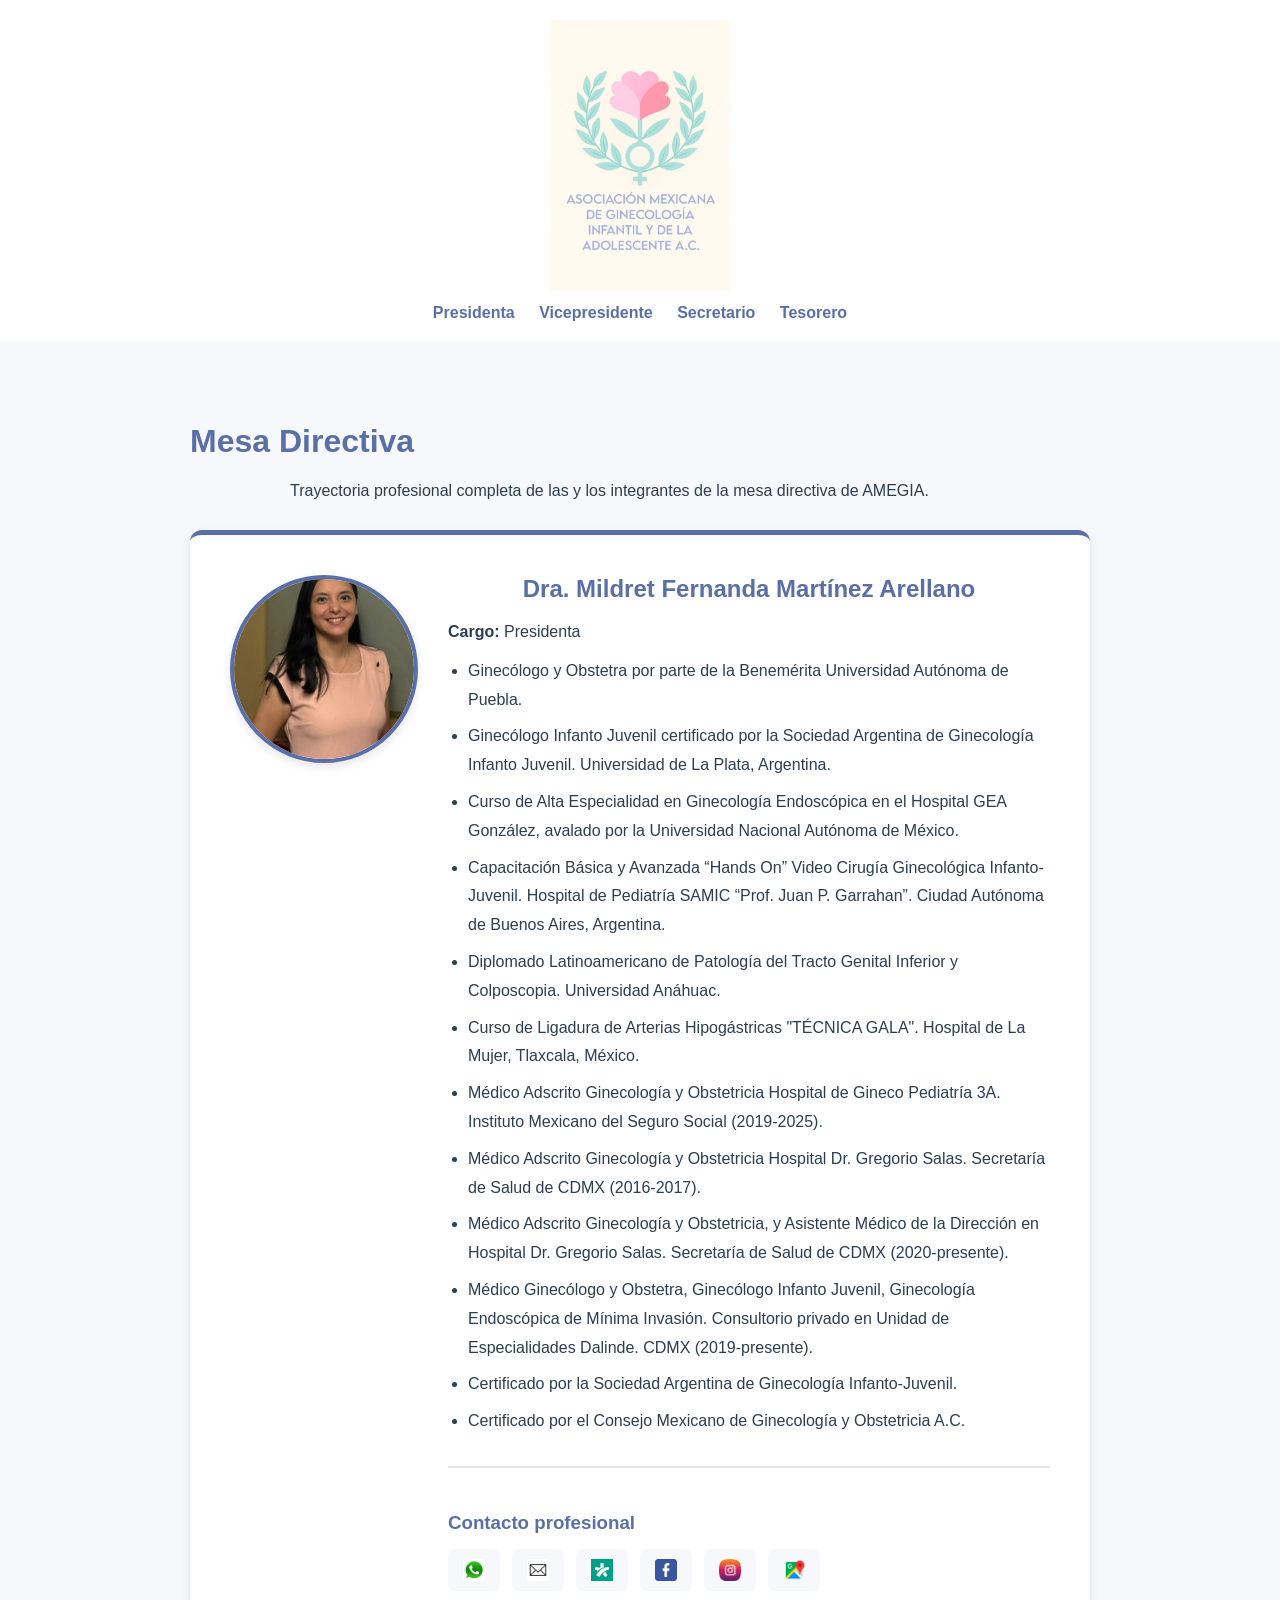
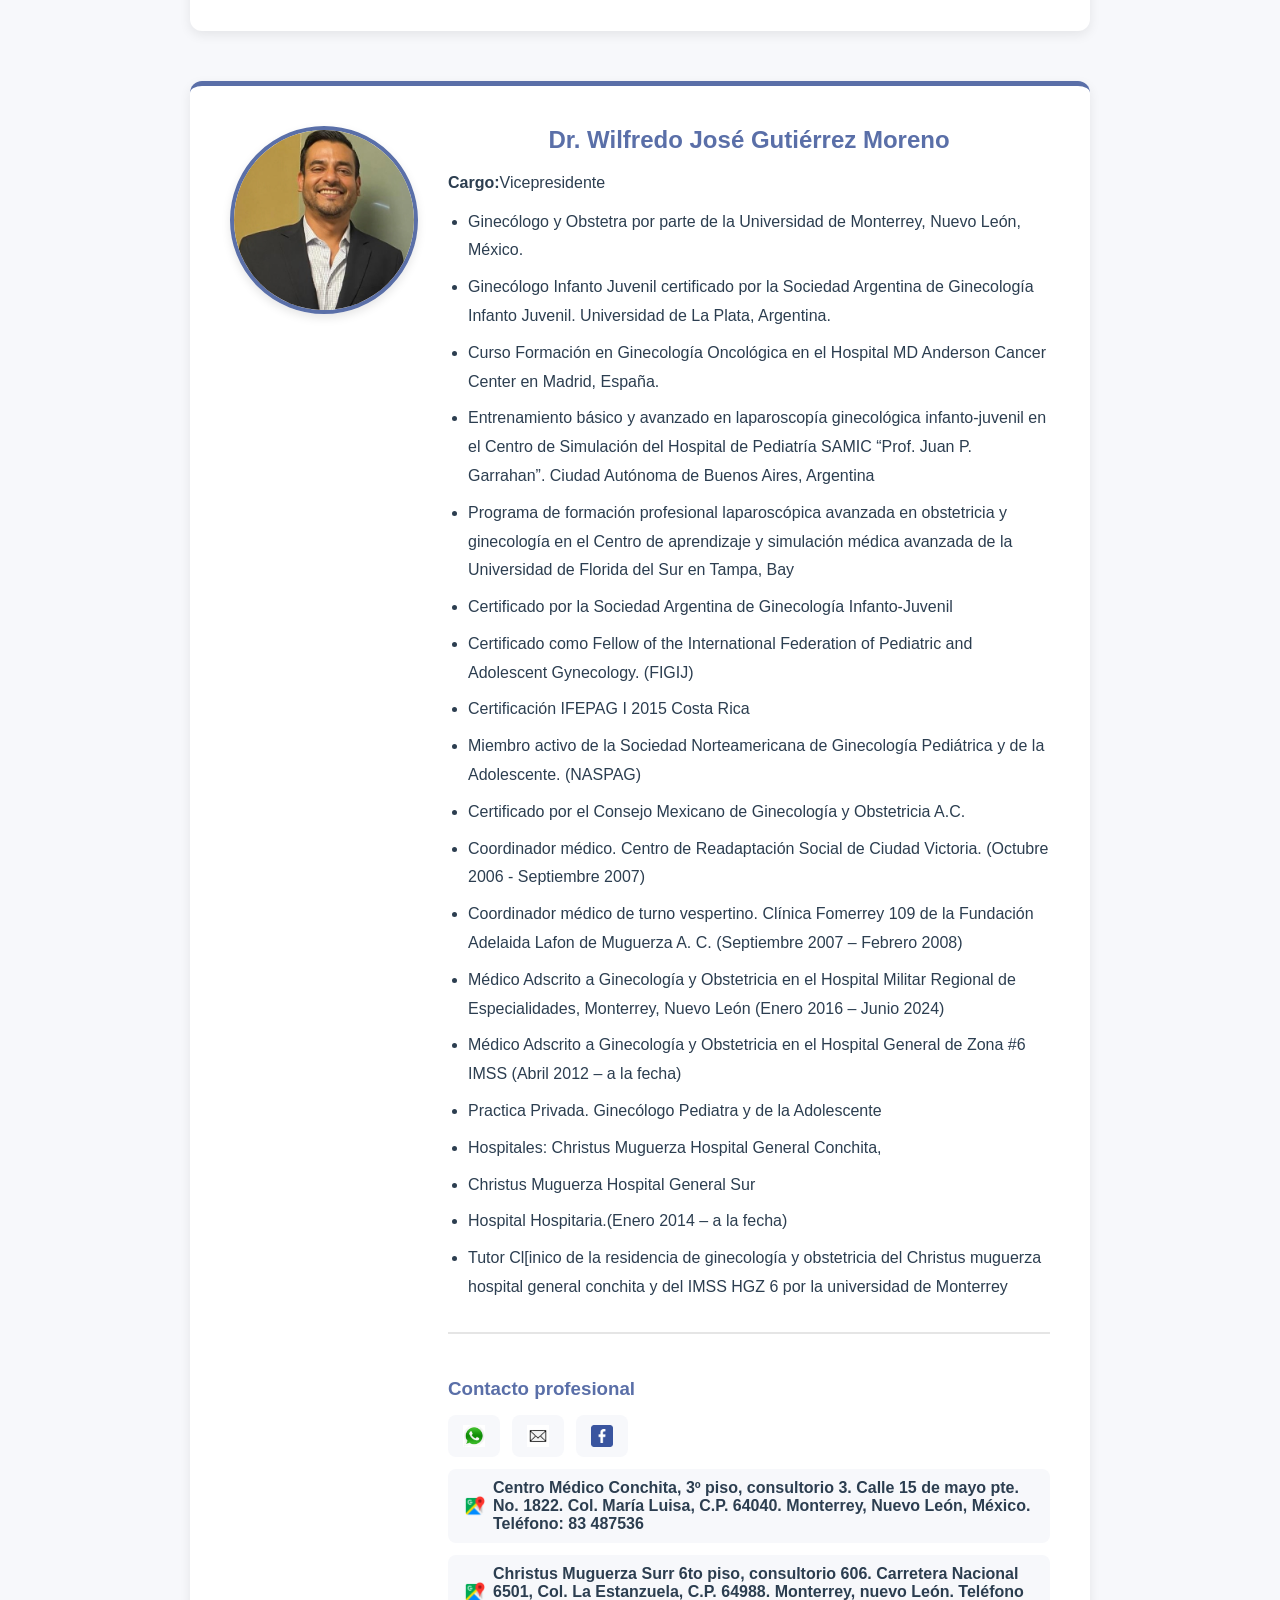
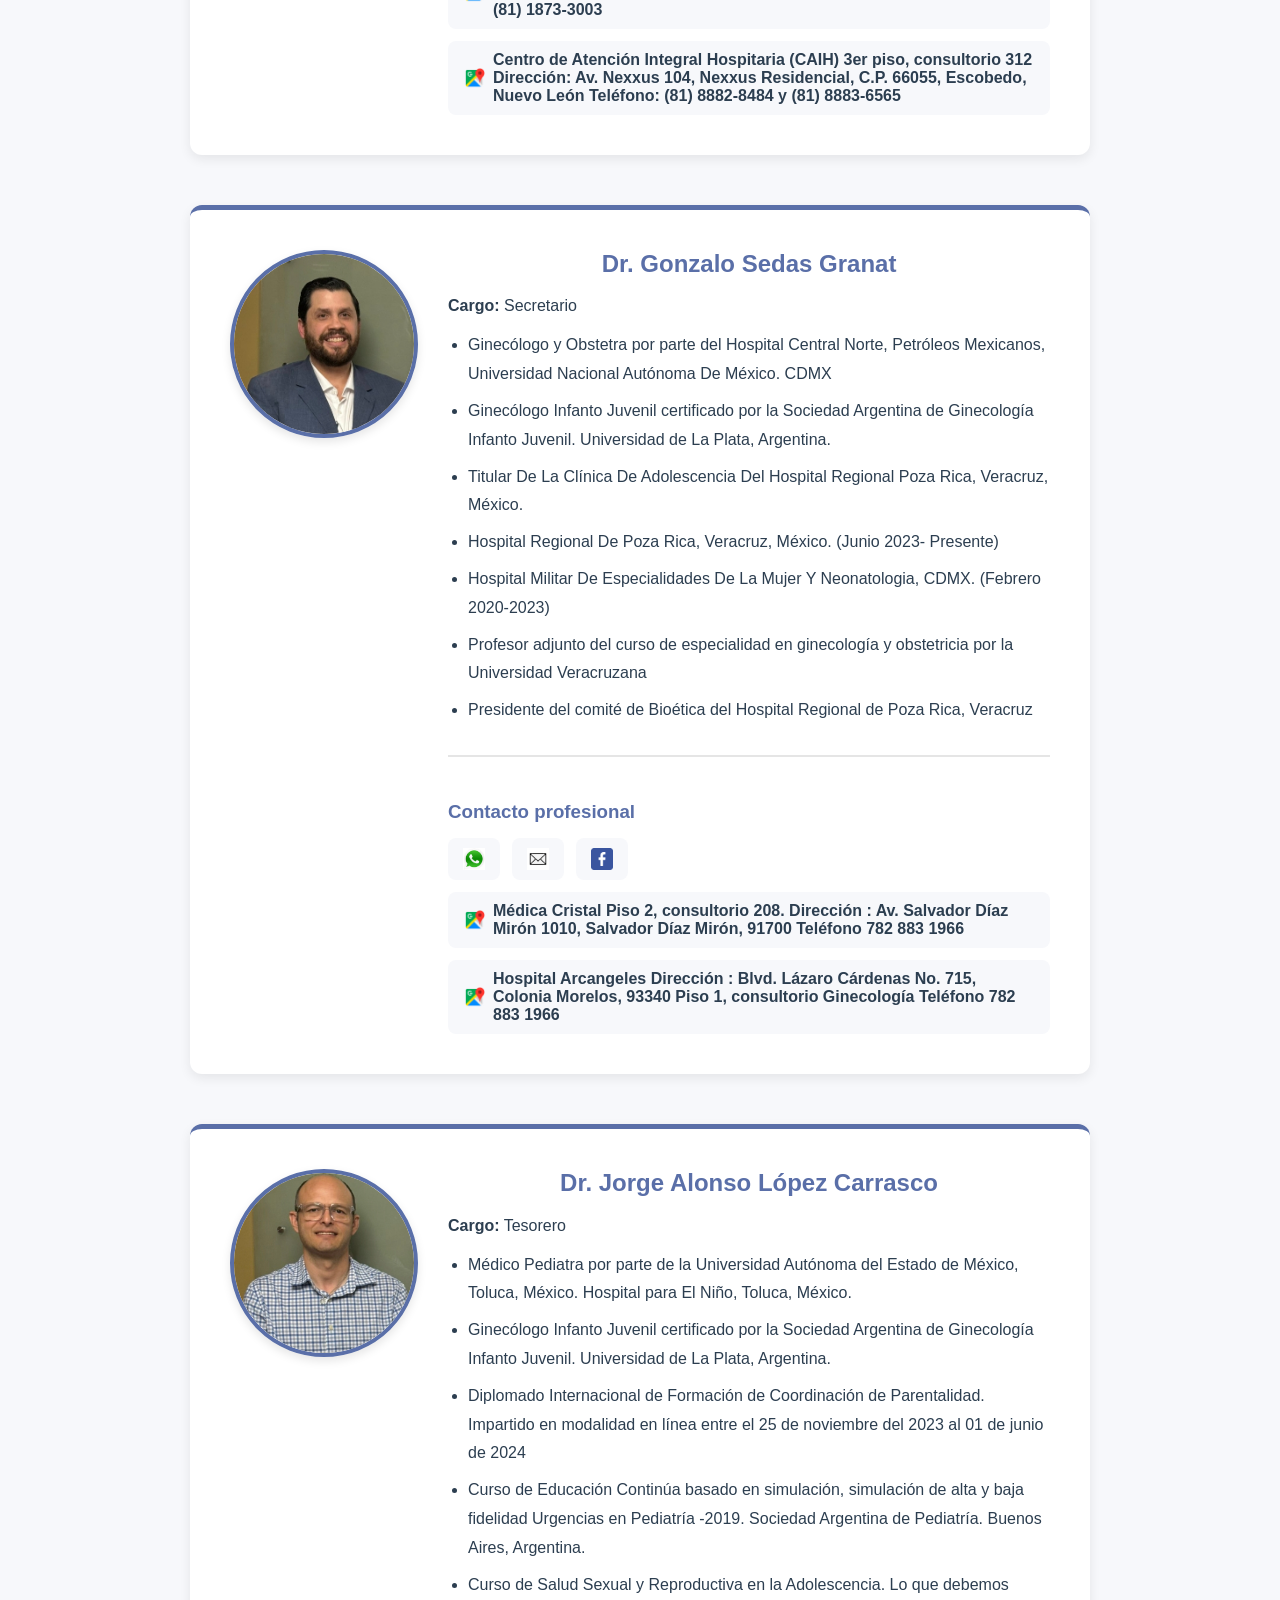
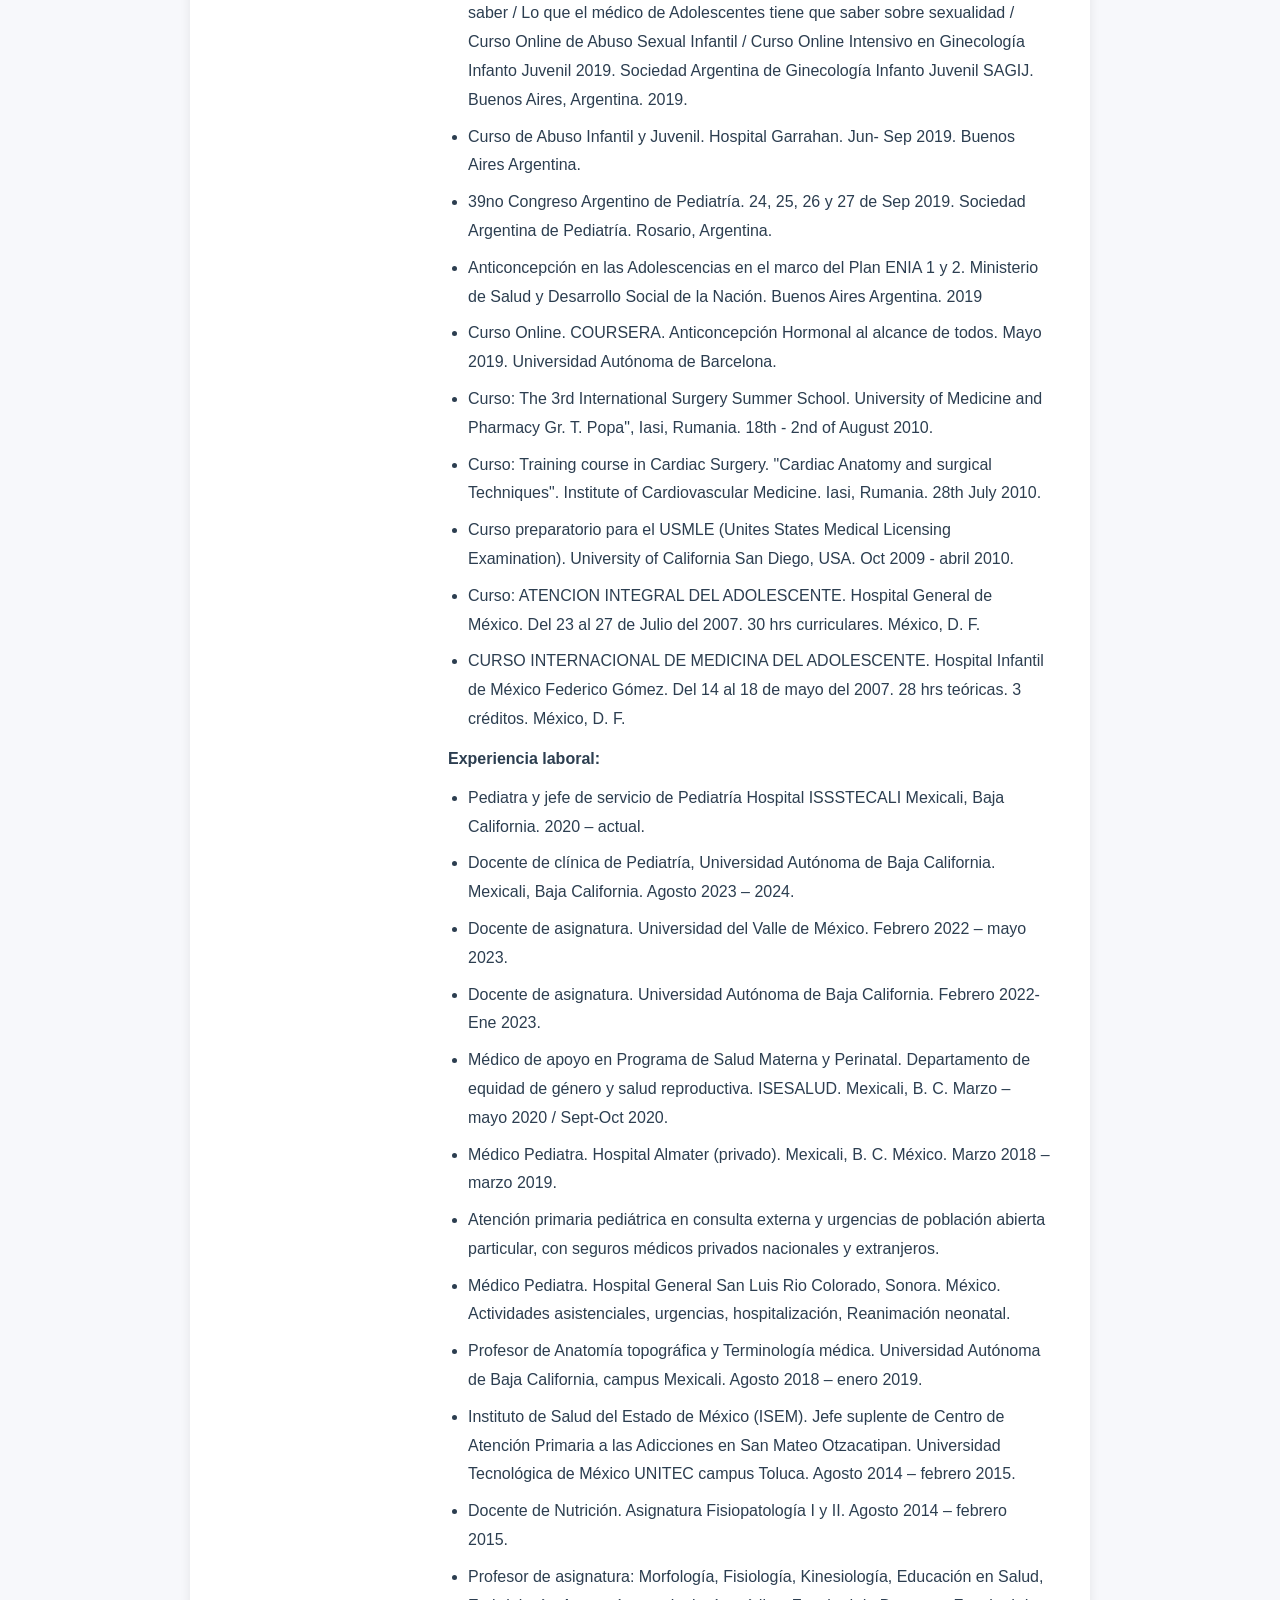
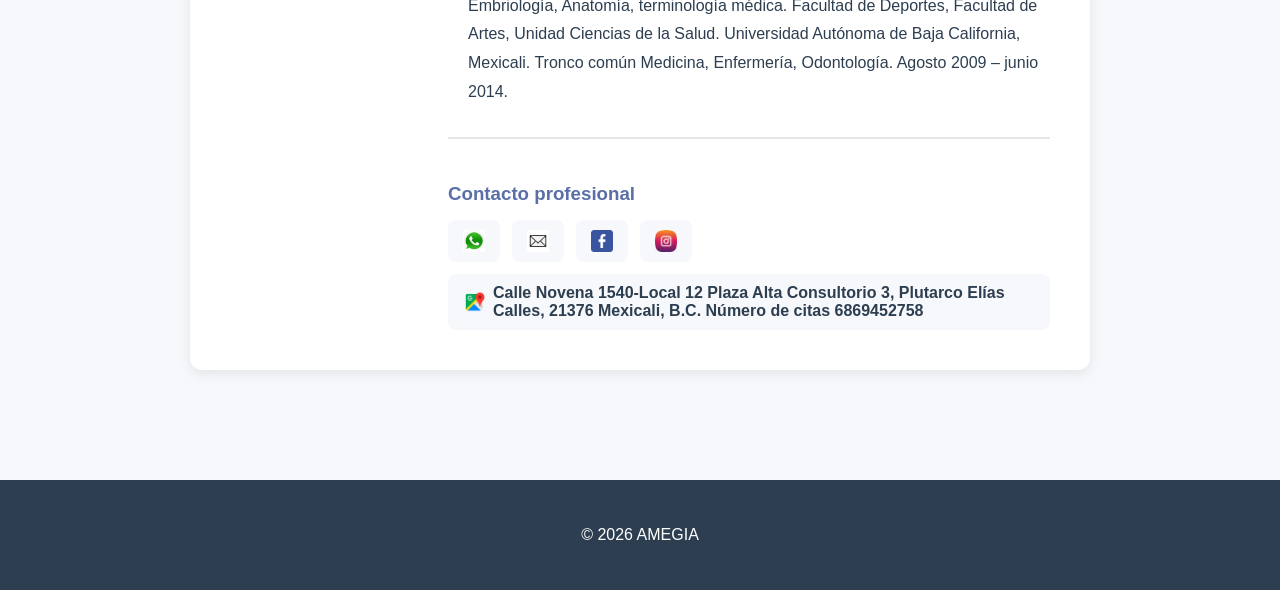
==== commit 01509987: "contactos actualizados conforme a las observaciones de Fernanda y el carrusel con los nuevos eventos" ====
--- a/mesa-directiva.html
+++ b/mesa-directiva.html
@@ -65,6 +65,14 @@
 
             <div class="contacto-links">
 
+                <a href="https://wa.me/525539811943" target="_blank">
+                    <img src="img/whatsapp.png" alt="WhatsApp">
+                </a>
+
+                <a href="mailto:dramildret@gmail.com" target="_blank">
+                <img src="img/correo.png" alt="Correo">
+                </a>
+
                 <a href="https://www.doctoralia.com.mx/mildret-fernanda-martinez-arellano/ginecologo/cuauhtemoc2" target="_blank">
                 <img src="img/doctoralia.png" alt="Doctoralia">
                 </a>
@@ -75,6 +83,10 @@
 
                 <a href="https://www.instagram.com/dra.mildretgyo" target="_blank">
                     <img src="img/instagram.png" alt="Instagram">
+                </a>
+
+                <a href="https://maps.app.goo.gl/yWJuRdiNhaWz31aKA?g_st=aw" target="_blank">
+                    <img src="img/ubicacion.png" alt="Consultorio">
                 </a>
 
             </div>
@@ -131,6 +143,18 @@
 
             <div class="contacto-links">
 
+                <a href="https://wa.me/8119140478" target="_blank">
+                    <img src="img/whatsapp.png" alt="WhatsApp">
+                </a>
+
+                <a href="mailto:dr.wjgutierrez@gmail.com" target="_blank">
+                <img src="img/correo.png" alt="Correo">
+                </a>
+
+                <a href="https://www.facebook.com/share/1LwSKb5aWJ/" target="_blank">
+                    <img src="img/facebook.png" alt="Facebook">
+                </a>
+                
                 <a href="https://maps.app.goo.gl/d1nyCcd57Jewh6wRA" target="_blank">
                     <img src="img/ubicacion.png" alt="Consultorio">
                     Centro Médico Conchita, 3º piso, consultorio 3. Calle 15 de mayo pte. No. 1822. Col. María Luisa, C.P. 64040. Monterrey, Nuevo León, México.  Teléfono: 83 487536
@@ -186,6 +210,18 @@
 
             <div class="contacto-links">
 
+                <a href="https://wa.me/7828831966" target="_blank">
+                    <img src="img/whatsapp.png" alt="WhatsApp">
+                </a>
+
+                <a href="mailto:sedasgranat@gmail.com" target="_blank">
+                <img src="img/correo.png" alt="Correo">
+                </a>
+
+                <a href="https://www.facebook.com/share/1BZze1VAuU/" target="_blank">
+                    <img src="img/facebook.png" alt="Facebook">
+                </a>
+                
                 <a href="https://maps.app.goo.gl/Y3dbtn61DApirPum6" target="_blank">
                     <img src="img/ubicacion.png" alt="Consultorio">
                 Médica Cristal Piso 2, consultorio 208. Dirección : Av. Salvador Díaz Mirón 1010, Salvador Díaz Mirón, 91700 Teléfono 782 883 1966
@@ -258,6 +294,22 @@
 
             <div class="contacto-links">
 
+                <a href="https://wa.me/pediatramexicali" target="_blank">
+                    <img src="img/whatsapp.png" alt="WhatsApp">
+                </a>
+
+                <a href="mailto:drlopezcarrasco7@gmail.com" target="_blank">
+                <img src="img/correo.png" alt="Correo">
+                </a>
+
+                <a href="https://www.facebook.com/share/1L1QTvqP2u/" target="_blank">
+                    <img src="img/facebook.png" alt="Facebook">
+                </a>
+
+                <a href="https://www.instagram.com/drjorgepediatra?igsh=NTNkZ3B3dzVxZ3Rk" target="_blank">
+                    <img src="img/instagram.png" alt="Instagram">
+                </a>
+                
                 <a href="https://maps.app.goo.gl/tRtiC6A8mtP617QQ8?g_st=ic" target="_blank">
                     <img src="img/ubicacion.png" alt="Consultorio">
                 Calle Novena 1540-Local 12 Plaza Alta Consultorio 3, Plutarco Elías Calles, 21376 Mexicali, B.C. Número de citas 6869452758
